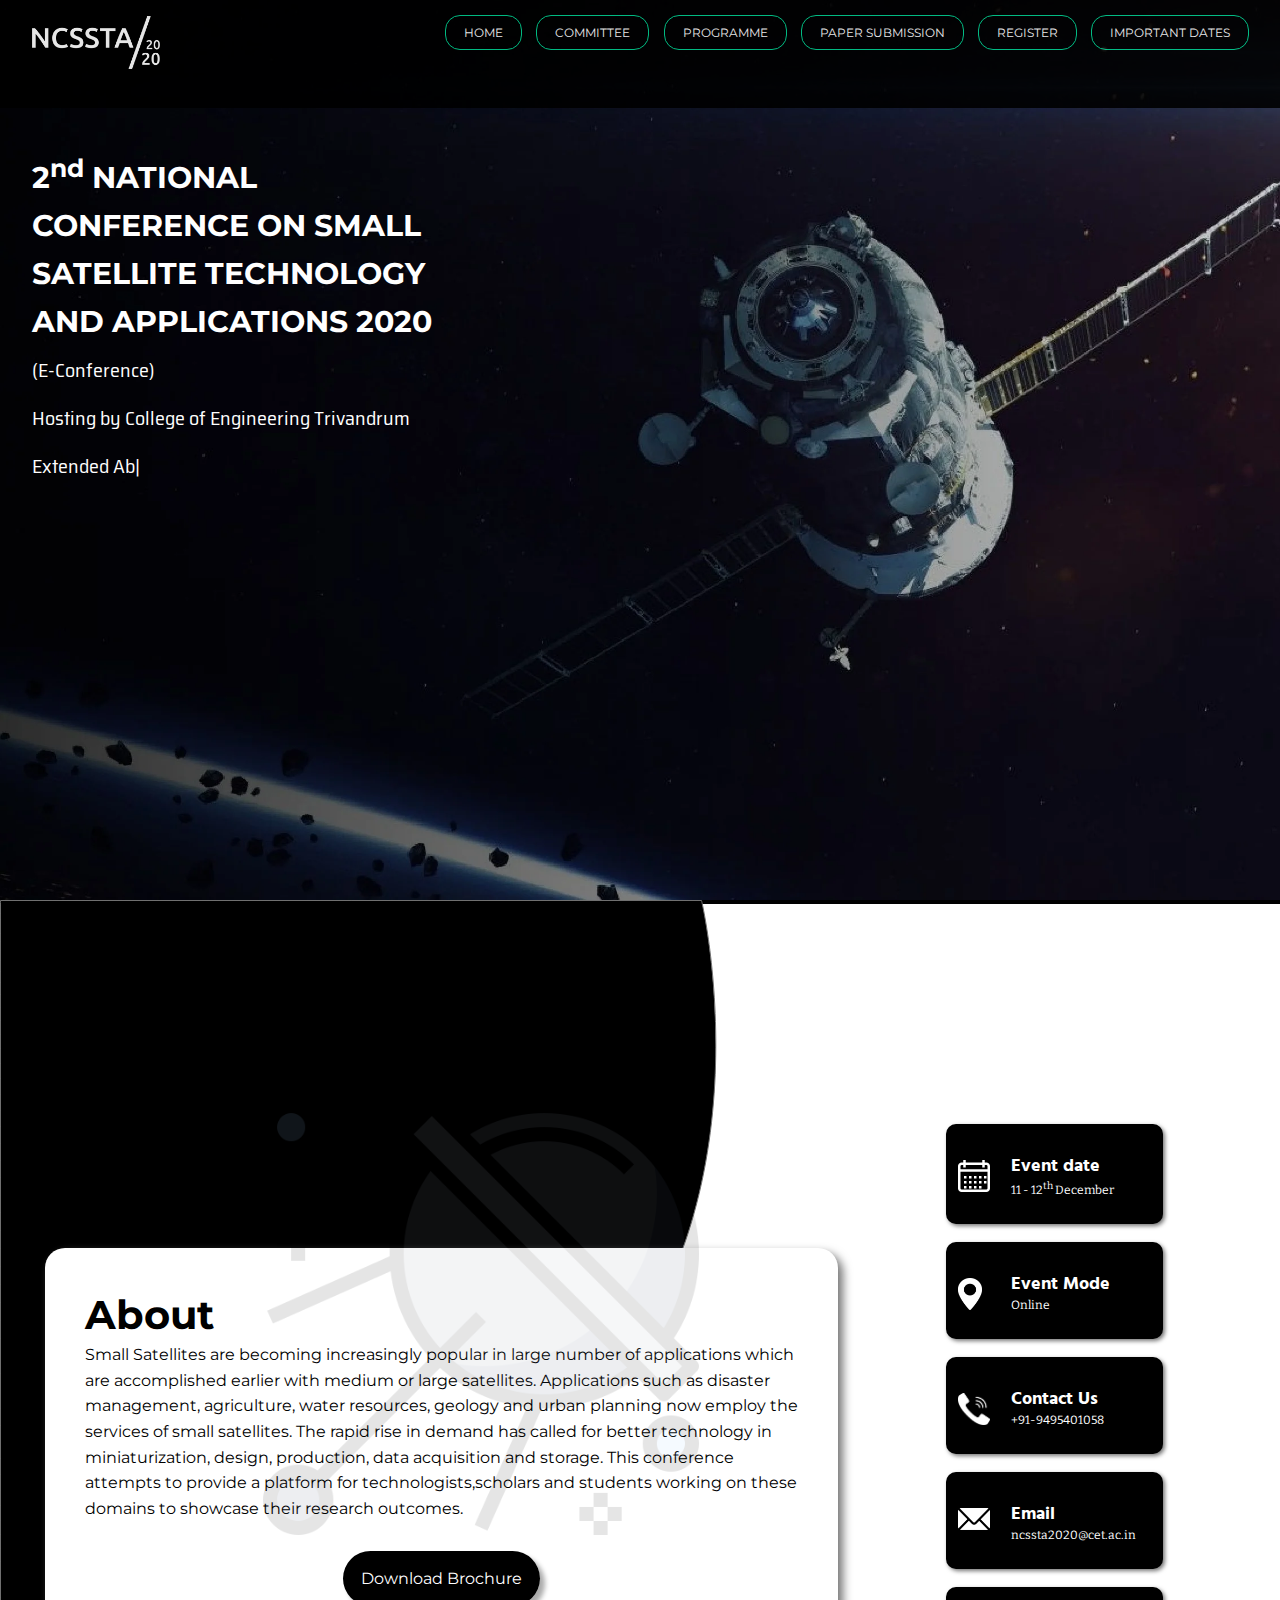
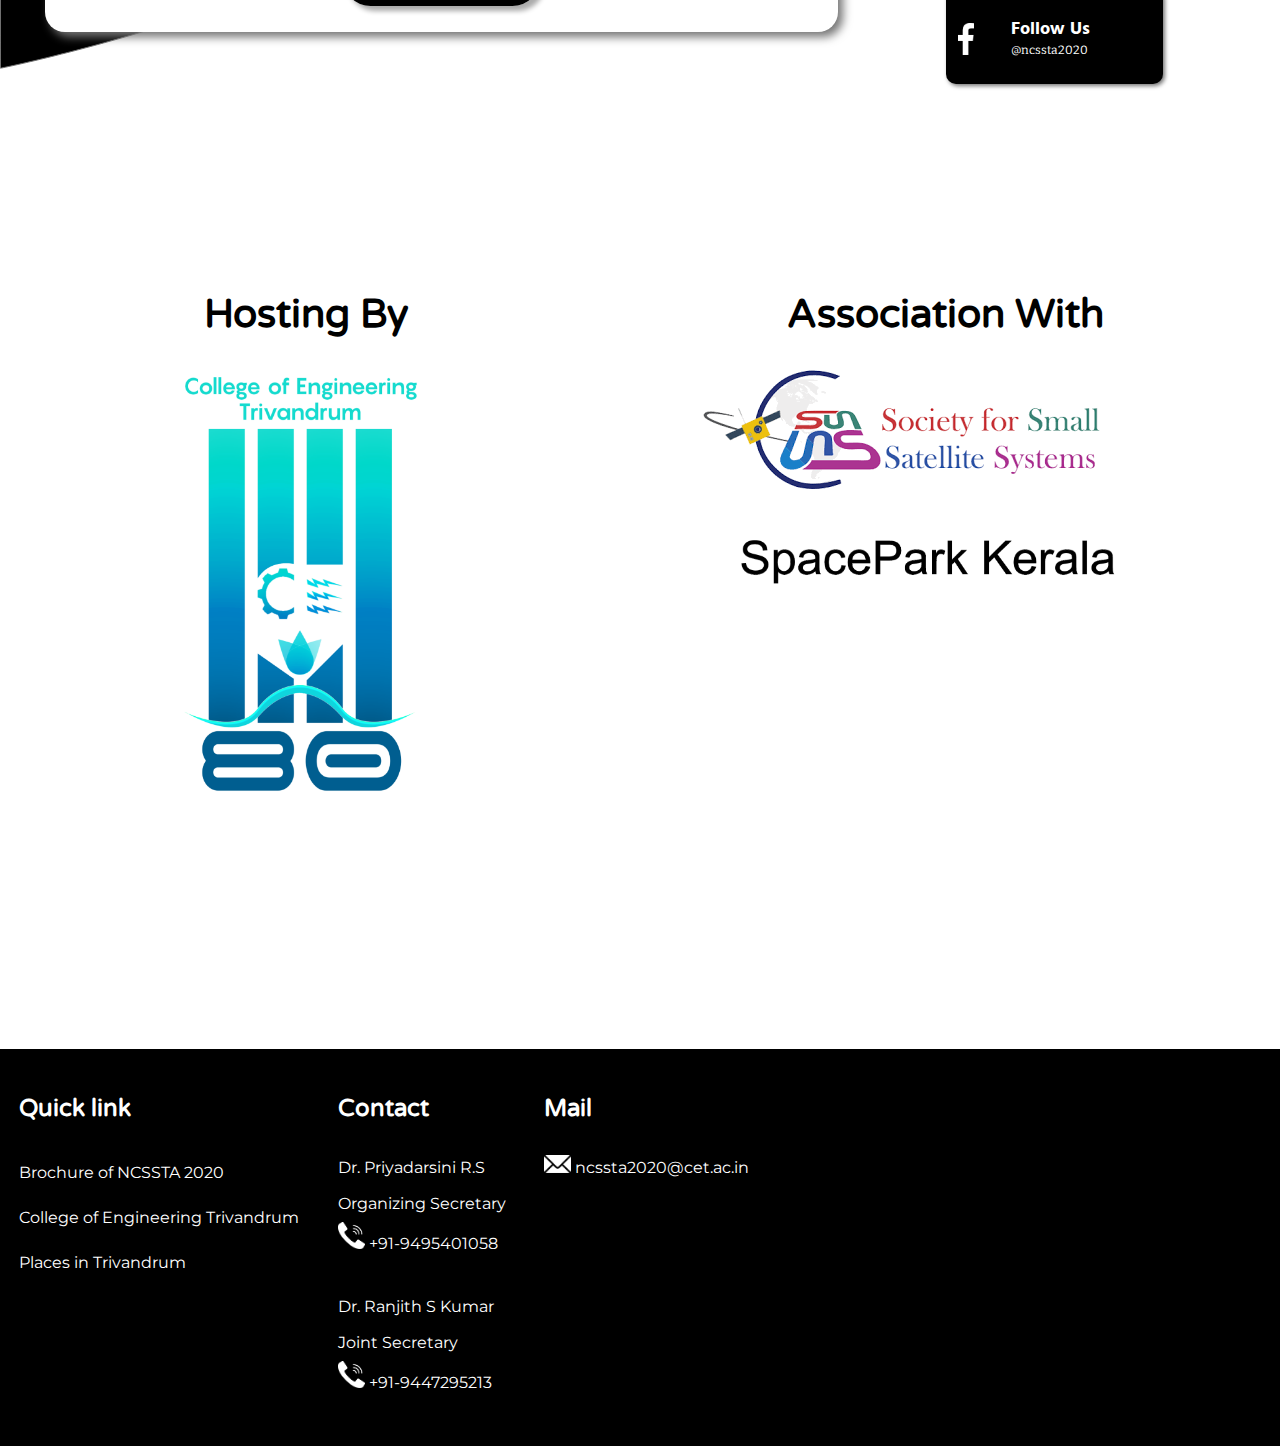
==== index.html @ 9366e1d9 "added cache control" ====
<!DOCTYPE html>
<html lang="en">
  <head>
    <meta charset="UTF-8" />
    <meta http-equiv="Cache-control" content="no-cache"/>
    <meta name="viewport" content="width=device-width, initial-scale=1.0" />
    <link
      href="https://fonts.googleapis.com/css?family=Montserrat|Saira+Semi+Condensed&display=swap"
      rel="stylesheet"
    />
    <title>NCSSTA 2020</title>
    <link rel="stylesheet" href="./css/custom.css" />
    <link rel="stylesheet" href="./css/popup.css" />
    <link rel="icon" href="./Images/title.svg" type="image/icon type">
  </head>
  <body>
    <!-- Navbar -->
    <nav class="navbar">
      <div class="logo">
        <img src="./Images/logo.png" alt="" />
      </div>
      <div class="nav-link" id="nav">
        <ul>
         <li><a href="#sec2">Home</a></li>
          <li><a href="./Pages/committees.html">committee</a></li>
          <li><a href="./Pages/programme.html">programme</a></li>
          <li><a href="./Pages/PaperSubmit.html">Paper Submission</a></li>
          <li><a href="https://bit.ly/2D9TIve">Register</a></li>
          <li><a href="./Pages/date.html">Important Dates</a></li>
        </ul>
      </div>
      <a href="javascript:void(0)"
        ><img src="./Images/menu.png" alt="" class="menu" id="menu"/></a>
    </nav>
    <!-- Navbar -->
    <section class="sec1">
      <header>
       <div class="box">
        <div class="pop-up">
          <img src='./Images/pop-notifi.png' class="notifi-img"></img>
          <div>
            <h2>Update!!</h2>
            <p class="pop-msg">Extended Abstract submission date 
              has been extended to 30-09-2020</p>
          </div>
          <div class="close">&times;</div>
        </div>
       </div>
        <div class="content">
          <h2>
            2<sup>nd</sup> NATIONAL CONFERENCE ON SMALL SATELLITE TECHNOLOGY AND
            APPLICATIONS 2020 </h2> <span>(E-Conference)</span><br/>
          <span>Hosting by College of Engineering Trivandrum</span>
          <br/>
          <span class='notification'></span>
        </div>
        <div class="container" background-color="black">
          <img src="./Images/header.webp" alt="" />
        </div>
        <script src="typed.js"></script>
        <script>
          var text='th'
          var typed = new Typed(".notification", {
            strings: [
              'Extended Abstract submission date has been extended to 30-09-2020',
              'Event date 11-12 December 2020'  
            ],
            typeSpeed: 50,
            backDelay: 3000,
            loop: true,
            fadeOut: true,
            fadeOutClass: 'typed-fade-out',
            fadeOutDelay: 100,
          });
        </script>
      </header>
    </section>
    <section class="sec2" id="sec2">
      <img src="./Images/design.png" alt="" />
      <div id="about" class="card">
        <div class="info">
          <h1>About</h1>
          <img src="./Images/satellite.png" alt="" />
          <p>
            Small Satellites are becoming increasingly popular in large number of applications which are accomplished earlier with medium or large satellites. Applications such as disaster management, agriculture, water resources, geology and urban planning now employ the services of small satellites. The rapid rise in demand has called for better technology in miniaturization, design, production, data acquisition and storage. This conference attempts to provide a platform for technologists,scholars and students working on these domains to showcase their research outcomes.
          </p>
          <span><a href="./brochure/Ncssta20brochure.pdf" download class="downloadButton">Download Brochure</a></span>
        </div>
      </div>
      <div class="quick">
        <div>
          <div class="element">
            <img src="./Images/calendar.png">
            <h3>Event date</h3>
            <p> 11 - 12<sup>th</sup>  December</p>
          </div>  
            <div class="element">
              <img src="./Images/pin.png">
              <h3>Event Mode</h3>
              <p>Online</p>
            </div>
            <div class="element">
              <img src="./Images/phone.png">
              <h3>Contact Us</h3>
              <p>+91-9495401058</p>
            </div>
            <div class="element">
              <img src="./Images/letter.png">
              <h3>Email</h3>
              <p>ncssta2020@cet.ac.in</p>
            </div>
            <div class="element">
              <a href="https://www.facebook.com/ncssta2020" class="social" target="_blank">
              <img src="./Images/facebook.png">
              <h3>Follow Us </h3>
              <p>@ncssta2020</p>
            </a>
            </div>
        </div>
      </div>
    </section>
    <section id="sect3">
     <div class="detail">
          <!-- <img src="galaxy.svg" alt=""> -->
      <div  class="host">
        <h1>Hosting By</h1>
        <img src="./Images/college.png" alt="">
      </div>
      <div class="host">
        <h1 class="associationWith">Association With</h1>
        <div>
          <img class="sss"  src="./Images/sss.png" alt="">
          <img src="Images/spacePark.png"/>
        </div>
         
      </div>
              <!-- <img src="galaxy.svg" alt="" class="decor"> -->
     </div>
    </section>
    <footer id="footer">
        <div class="contact">
          <h2>Quick link</h2>
          <ul>
            <li><a href="./brochure/Ncssta20brochure.pdf" download>Brochure of NCSSTA 2020</a></li>
            <li><a href="https://www.cet.ac.in/ " target="_blank">College of Engineering Trivandrum</a></li>
            <li><a href="https://www.holidify.com/places/trivandrum/sightseeing-and-things-to-do.html" target="_blank">Places in Trivandrum</a></li>
          </ul>
        </div>  
        <div class="contact">
          <h2>Contact </h2>
          <P>
            Dr. Priyadarsini  R.S<br>
            Organizing Secretary<br>
            <img src="./Images/phone.png">
            +91-9495401058<br>
          </P>
          <p>
            Dr. Ranjith S Kumar<br>
            Joint Secretary<br>
            <img src="./Images/phone.png">
            +91-9447295213<br>
          </p>
        </div>
        <div class="contact">
          <h2>Mail</h2>
          <p> <img src="./Images/letter.png"> ncssta2020@cet.ac.in</p>
	  <p></p>
	 </div>

        <div class="contact">
          <div class="desktop">
            <iframe src="https://www.google.com/maps/embed?pb=!1m18!1m12!1m3!1d3945.5203552265284!2d76.90415201387243!3d8.545856598723812!2m3!1f0!2f0!3f0!3m2!1i1024!2i768!4f13.1!3m3!1m2!1s0x3b05bec79541c519%3A0x98324eb5aafb3778!2sCollege%20of%20Engineering%20Trivandrum!5e0!3m2!1sen!2sin!4v1583740920979!5m2!1sen!2sin" width="400" height="200" frameborder="0" style="border:0;" allowfullscreen=""></iframe>
          </div>
        </div>
        <div class="contact">
          <div class="mob">
            <iframe src="https://www.google.com/maps/embed?pb=!1m18!1m12!1m3!1d3945.5203552265284!2d76.90415201387243!3d8.545856598723812!2m3!1f0!2f0!3f0!3m2!1i1024!2i768!4f13.1!3m3!1m2!1s0x3b05bec79541c519%3A0x98324eb5aafb3778!2sCollege%20of%20Engineering%20Trivandrum!5e0!3m2!1sen!2sin!4v1583740920979!5m2!1sen!2sin" width="300" height="200" frameborder="0" style="border:0;" allowfullscreen=""></iframe>
          </div>
        </div>
      </div>
    </footer>
    </section>
    <!-- JavaScript Code -->
    <script src="index.js"></script>
  </body>
</html>
---- css/custom.css ----
@import url("https://fonts.googleapis.com/css?family=Bitter|Comfortaa|Hind+Siliguri&display=swap");
@import url("https://fonts.googleapis.com/css?family=Fjalla+One|Varela+Round&display=swap");

* {
  padding: 0;
  margin: 0;
  box-sizing: border-box;
}

html {
  scroll-behavior: smooth;
}

body {
  margin: 0;
  padding: 0;
  overflow-x: hidden;
}

/* NAVBAR */
nav {
  background-color: black;
  height: 12vh;
  width: 100%;
  position: fixed;
  z-index: 4;
  opacity: 90%;
}

nav ul {
  float: right;
  margin-right: 2vw;
}

nav ul li {
  display: inline-block;
  line-height: 4;
  padding: 0vw 0.4vw;
}

nav ul li a {
  color: white;
  font-size: 12px;
  text-decoration: none;
  text-transform: uppercase;
  border-color: white;
  font-family: "Montserrat", sans-serif;
  padding: 1vh 2vh;
  border-radius: 15px;
  border: solid 1px #00ce8e;
  /* border: solid 1px white; */
}

nav ul li a:hover {
  /* border: solid 1px #00ce8e; */
  border: solid 1px white;
}

.menu {
  position: absolute;
  top: 26px;
  right: 0;
  width: 30px;
  height: 20px;
  float: right;
  margin-right: 2.2rem;
  display: none;
}

nav ul li a:active {
  border-color: black;
}

/* END NAVBAR */

/* HEADER SECTION START */
header {
  overflow: hidden;
  margin: 0;
  padding: 0;
  background-color: black;
}

.container img {
  height: 100vh;
  width: 100vw;
  object-fit: cover;
}

.logo {
  position: absolute;
  padding: 1rem 2rem;
}

.logo img {
  max-width: 10vw;
  max-height: 10vh;
}

.content {
  font-size: 20px;
  font-family: "Montserrat", sans-serif;
  display: block;
  position: absolute;
  color: white;
  max-width: 40vw;
  margin-top: 10vw;
  padding: 1rem 2rem;
  line-height: 3rem;
}

.content span {
  font-size: 20px;
  font-family: "Saira Semi Condensed", sans-serif;
}

/*HEADER SECTION ENDS*/

/*ABOUT SECTION*/
.sec1 {
  background-color: black;
  max-height: 100vh;
  max-width: 100;
}

.sec2 {
  position: relative;
  align-items: center;
  justify-content: center;
  height: 100vh;
  max-width: 100%;
  display: flex;
}

.card {
  display: flex;
  flex: 5;
  background-color: white;
  margin-left: 5vh;
  margin-right: 10vh;
  /* width: 50%; */
  max-height: 100vh;
  border-radius: 20px;
  box-shadow: 5px 5px 10px#757575;
  z-index: 1;
  margin-top: 20vh;
}

.card .info {
  padding: 5%;
  display: flex;
  flex-direction: column;
  font-family: "Montserrat", sans-serif;
  line-height: 2vw;
}
.card .info p {
  margin-bottom: 5vh;
}

.card h1 {
  padding: 2% 0%;
  font-size: 40px;
}

.info img {
  position: absolute;
  max-width: 50vh;
  max-height: 50vh;
  margin-top: 15%;
  margin-left: 20%;
  opacity: 10%;
  object-fit: cover;
}

.sec2 img {
  position: absolute;
  left: 0;
  top: 0;
  max-height: 100vh;
}

.quick {
  flex: 1;
  display: flex;
  flex-direction: column;
  margin-right: 13vh;
  margin-top: 10vh;
}

.quick .element {
  display: flex;
  color: white;
  position: relative;
  background-color: black;
  margin-top: 2vh;
  border-radius: 10px;
  padding: 3vh;
  margin-left: 2vh;
  flex-direction: column;
  box-shadow: 2px 2px 4px #757575;
}
.element a{
  text-decoration:none;
  color: white;
}


.quick .element img {
  max-width: 2rem;
  max-height: 2rem;
  margin-left: 1vw;
  margin-top: 4vh;
}

.quick .element h3 {
  font-family: "Hind Siliguri", sans-serif;
  font-size: 18px;
  margin-left: 3vw;
}

.quick .element p {
  font-family: "Bitter", serif;
  font-size: 12px;
  margin-left: 3vw;
}
.card span {
  align-self: center;
}
.downloadButton {
  text-decoration: none;
  margin-top: 10vh;
  padding: 2vh;
  background-color: black;
  color: white;
  font-family: "Montserrat", sans-serif;
  border-radius: 50px;
  box-shadow: 5px 5px 5px #ababab;
}

/* END ABOUT */

/* secrtion 3 */
.sec3 {
  padding: 10vh;
}

.detail {
  position: relative;
  display: flex;
}

.decor {
  position: absolute;
  max-width: 20vh;
  max-height: 20vh;
  margin-top: 5vw;
}

.host {
  position: relative;
  display: flex;
  margin: 10vh;
  flex-direction: column;
  align-items: center;
  font-family: "Varela Round", sans-serif;
  font-size: 20px;
}

.host img {
  max-width: 50vh;
  max-height: 50vh;
  margin-top: 3vh;
  margin-right: 3vw;
}

/* footer starts */
footer {
  bottom: 0px;
  color: white;
  margin-top: 9rem;
  display: flex;
  flex-direction: row;
  background-color: black;

  /* padding: 4vh; */
}

.contact {
  margin: 5vh 1.5vw;
}

.contact h2 {
  font-family: "Varela Round", sans-serif;
}

.contact p {
  margin-top: 3vh;
  line-height: 4vh;
  font-family: "Montserrat", sans-serif;
}

.contact p img {
  max-width: 3vh;
  max-height: 3vh;
}

.contact ul {
  list-style: none;
  margin-top: 3vh;
}

.contact ul li a {
  line-height: 5vh;
  color: white;
  text-decoration: none;
  font-family: "Montserrat", sans-serif;
}

.contact ul li a:hover {
  color: #00ce8e;
}

.contact .mob {
  display: none;
}

/* footer ends */

/* committee page */

.comhead {
  height: 80vh;
  width: 100vw;
  object-fit: cover;
}
.committie {
  position: absolute;
}
.committiee .content {
  font-family: "Saira Semi Condensed", sans-serif;
  font-size: 40px;
  margin-top: 60vh;
  margin-left: 10vw;
}
.section1 {
  position: relative;
  margin-left: 5vh;
}
.heading {
  margin-top: 5vh;
}
.heading div h1 {
  margin-bottom: 2vh;
  font-family: "Saira Semi Condensed", sans-serif;
  font-size: 30px;
}
.ComEle {
  display: grid;
  grid-template-columns: 40% 40%;
}
.group {
  display: flex;
  flex-direction: column;
  margin-top: 2vh;
  margin-left: 5vh;
  font-family: "Montserrat", sans-serif;
  line-height: 4vh;
}
.individual {
  margin: 1vh;
}
.first {
  margin-left: 5vh;
  font-family: "Saira Semi Condensed", sans-serif;
  font-size: 30px;
}
.organize {
  display: grid;
  grid-template-columns: 30% 30% 30%;
  font-family: "Montserrat", sans-serif;
  line-height: 5vh;
  margin-top: 5vh;
  text-align: start;
}
.organizeHead {
  text-align: start;
  font-family: "Saira Semi Condensed", sans-serif;
  font-size: 30px;
  margin-top: 3vh;
}
.patron {
  text-align: center;
  font-family: "Saira Semi Condensed", sans-serif;
  font-size: 40px;
  margin-top: 5vh;
}
.vip {
  text-align: center;
  font-family: "Montserrat", sans-serif;
  font-size: 20px;
}
.vip p {
  font-size: 15px;
}
.subhead {
  font-family: "Saira Semi Condensed", sans-serif;
  text-align: start;
  font-size: 27px;
  margin-bottom: 2vh;
}

/* MOBILE VIEW */
@media screen and (max-width: 768px) {
  body {
    overflow-x: hidden;
  }

  .logo {
    position: absolute;
    padding: 1rem 2rem;
  }

  .logo img {
    max-width: 15vh;
    max-height: 10vh;
  }

  nav {
    height: 10vh;
    position: fixed;
  }

  nav ul {
    float: right;
    margin-right: 2vw;
    margin-top: 2vh;
    /* margin-right: .5rem; */
  }

  nav ul li {
    display: block;
  }

  nav ul li a {
    font-size: 11px;
  }

  .nav-link {
    position: absolute;
    top: 10vh;
    background-color: black;
    width: 14rem;
    height: 100vh;
    display: block;
    right: 0;
    transform: translateX(100%);
    transition: transform 0.5s ease-in;
  }

  .nav-active {
    transform: translateX(0%);
  }

  .menu {
    display: block;
    margin-right: 2.5rem;
  }

  .content {
    padding-top: 15vh;
  }

  .content {
    padding-left: 7vh;
    max-height: 100vh;
    max-width: 100%;
    font-size: 25px;
  }

  .content h2 {
    line-height: 6vh;
  }

  .content span {
    line-height: 3vh;
  }

  /* end of first page */

  /* start of about section */
  .sec2 img {
    position: absolute;
    width: 35vh;
    height: 100vh;
    left: 0;
    top: 0;
  }

  .card {
    /* height: 70vh; */
    margin: 3vh;
    display: flex;
    flex: 1;
  }
  .card .info {
    line-height: 3.5vh;
    font-size: 18px;
  }
  .card .info h1 {
    padding-bottom: 1.5vh;
    font-size: 35px;
  }
  .info img {
    height: 30vh;
    width: 30vh;
    margin-top: 20vh;
    margin-left: 10vh;
  }
  .quick {
    display: none;
  }
  .card span {
    margin-bottom: 2vh;
  }
  .downloadButton {
    margin-top: 2vh;
    display: flex;
    flex-direction: column;
    background-color: black;
    color: white;
    font-family: "Montserrat", sans-serif;
    border-radius: 50px;
    box-shadow: 5px 5px 4px #ababab;
  }
 
  /* end of about section */
  footer {
    flex-direction: column;
    margin-top: 0vh;
  }

  .contact p img {
    max-width: 2vh;
    max-height: 2vh;
  }

  .contact {
    margin: 4vw 4vh;
  }

  .contact .desktop {
    display: none;
  }

  .contact .mob {
    display: block;
  }

  .contact p {
    margin-top: 1vh;
  }

  .container ul {
    margin-top: 1vh;
  }

  .detail {
    position: relative;
    display: flex;
    flex-direction: column;
  }
  .host img {
    margin-top: 5vh;
  }
  .host {
    margin-top: 0vh;
  }
  /* committiees */
  .section1 {
    margin-top: 0vh;
    margin-left: 0;
  }
  .comhead {
    height: 50vh;
    width: 100vw;
    object-fit: cover;
  }
  .committie {
    align-items: center;
  }
  .committiee .content {
    font-family: "Saira Semi Condensed", sans-serif;
    font-size: 25px;
    margin-top: 25vh;
    margin-left: 0vh;
  }
  .organizeHead {
    margin-left: 0vh;
  }
  .ComEle {
    display: grid;
    grid-template-columns: 50% 50%;
    margin-left: 0;
  }
  .group {
    margin-left: 2vh;
    font-size: 15px;
    line-height: 3vh;
  }
  .group h1 {
    line-height: 6vh;
  }
  .first {
    line-height: 6vh;
    margin-left: 2vh;
  }
  .organize {
    display: flex;
    flex-direction: column;
    margin-top: 2vh;
    line-height: 4vh;
    margin-bottom: 5vh;
  }
}

/* END MOBILE VIEW */
---- css/popup.css ----
@import url("https://fonts.googleapis.com/css?family=Bitter|Comfortaa|Hind+Siliguri&display=swap");
@import url("https://fonts.googleapis.com/css?family=Fjalla+One|Varela+Round&display=swap");

.box{
    visibility: hidden;
    opacity: 0;
    transition: all 0.7 ease-in-out;

}
.pop-up{
    z-index: 5000;
    position:fixed;
    background-color:#E4E4E4;
    width:35%;
    height: 17%;
    right: 5vh;
    bottom:10vh;
    text-align: left;
    display: grid;
    grid-template-columns: 15% 80% 5%;
    font-family: "Montserrat", sans-serif;
    border-radius: 1vh;
    border-left: 5px solid  #FF0008;
    padding: 2vh;
    opacity: 0;
    margin-right: 100px;
    transition: all 1s ease;
}
.box.show{
    visibility:visible;
    opacity: 1;

}
.pop-up h2{
    color: red;
}
.box.show .pop-up{
    opacity: 1;
    margin-right: 0;

}
.notifi-img{
    margin-top: 2vh;
    max-width: 2.5rem;
    max-height: 2.5rem;
    margin-left: 1vh;
}
.pop-msg{
    margin-top: 1vh;
    font-size: 17px;
    margin-bottom: 2vh;
}
.pop-close-img{
    max-width: 0.7rem;
    max-height: 0.7rem;
    margin-left: 1vh;
    cursor: pointer;
}
.close{
    font-size: 30px;
    top:0;
    right:2vh;
    position: absolute;
    cursor: pointer;
}
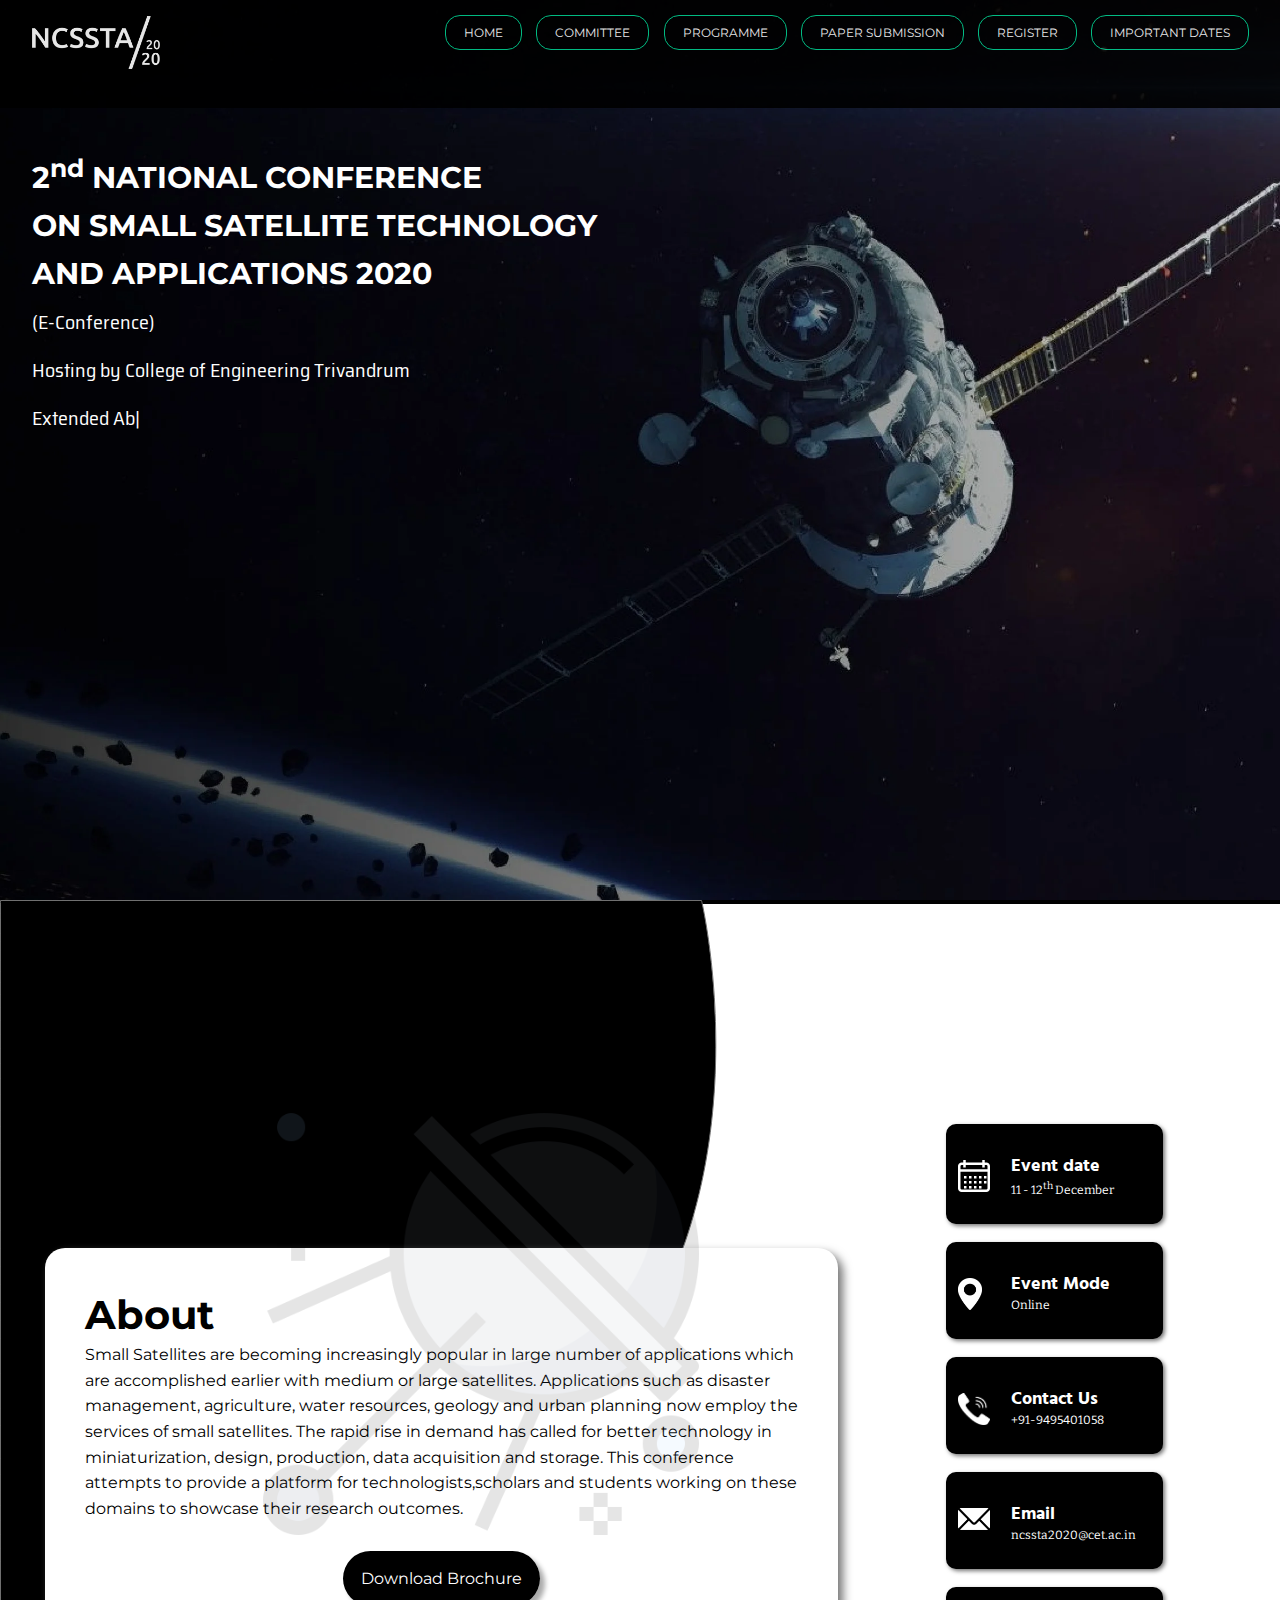
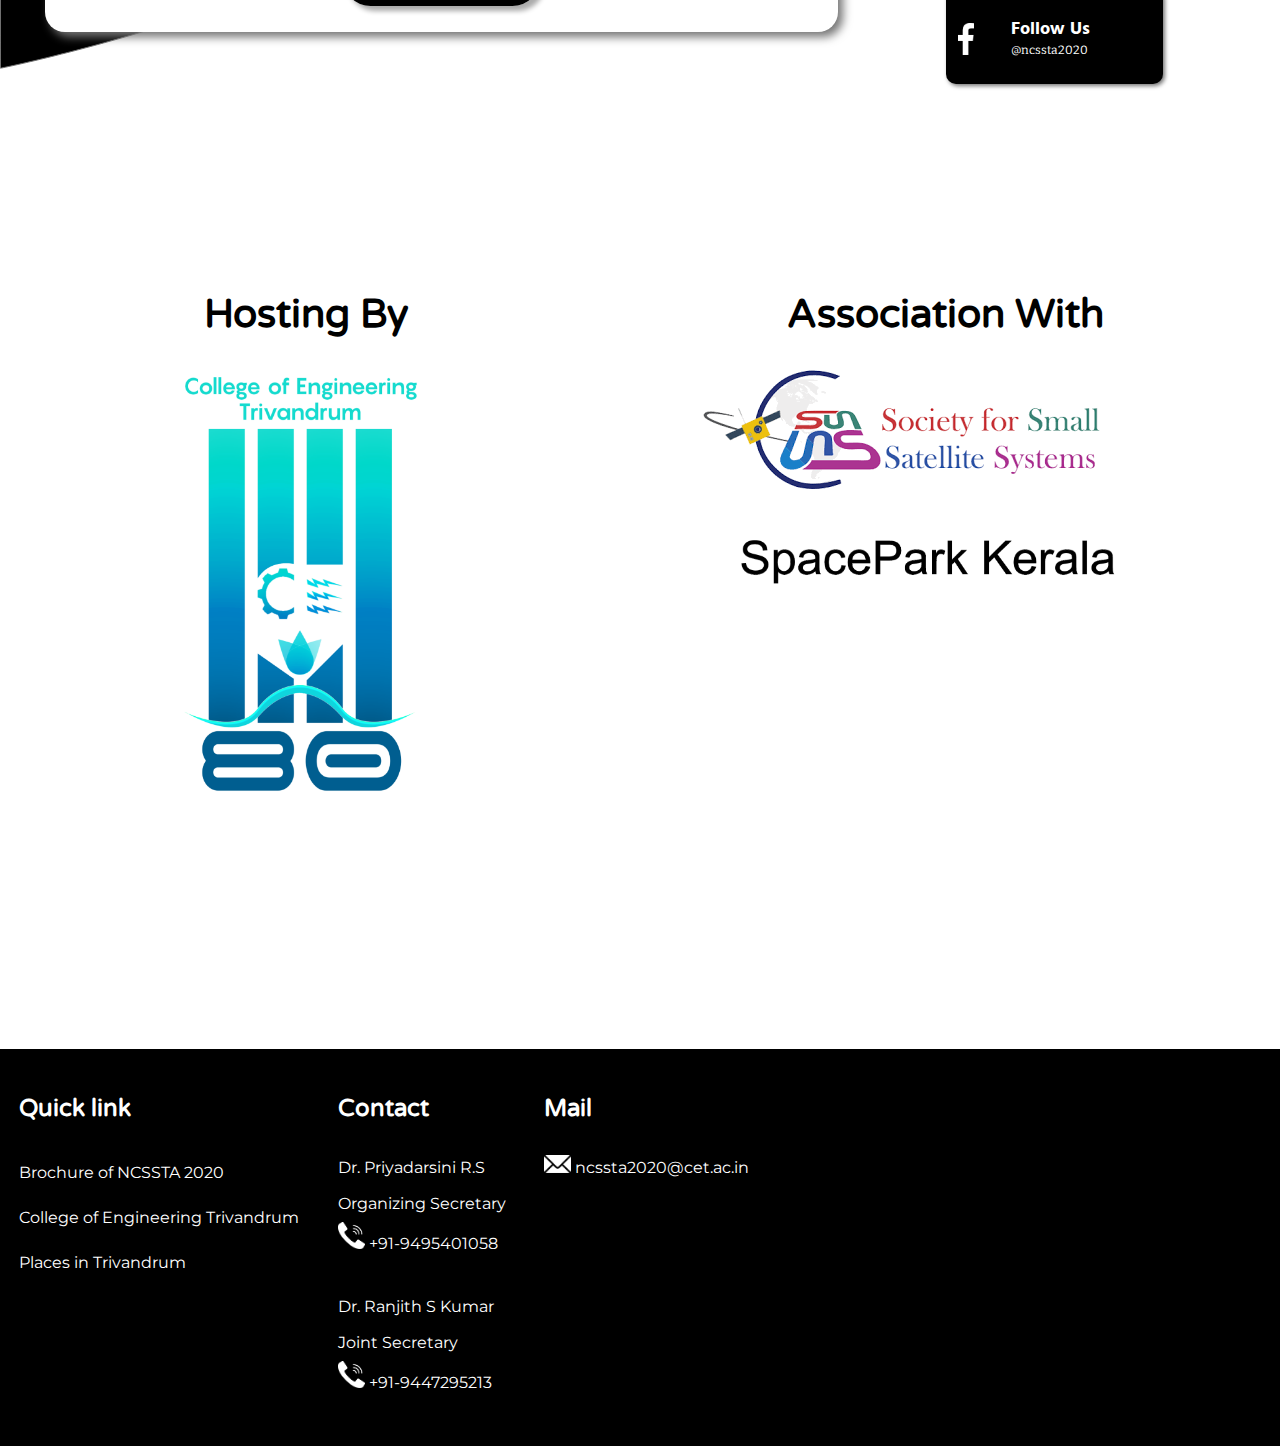
==== commit b0f41248: "added new speaker" ====
--- a/index.html
+++ b/index.html
@@ -2,16 +2,17 @@
 <html lang="en">
   <head>
     <meta charset="UTF-8" />
-    <meta http-equiv="Cache-control" content="no-cache"/>
+    <meta https-equiv="Cache-control" content="no-cache"/>
     <meta name="viewport" content="width=device-width, initial-scale=1.0" />
     <link
       href="https://fonts.googleapis.com/css?family=Montserrat|Saira+Semi+Condensed&display=swap"
       rel="stylesheet"
     />
     <title>NCSSTA 2020</title>
-    <link rel="stylesheet" href="./css/custom.css" />
-    <link rel="stylesheet" href="./css/popup.css" />
+    <link rel="stylesheet" href="./css/custom.css?ver=1.0" />
+    <link rel="stylesheet" href="./css/popup.css?ver=1.0" />
     <link rel="icon" href="./Images/title.svg" type="image/icon type">
+
   </head>
   <body>
     <!-- Navbar -->
@@ -48,10 +49,10 @@
        </div>
         <div class="content">
           <h2>
-            2<sup>nd</sup> NATIONAL CONFERENCE ON SMALL SATELLITE TECHNOLOGY AND
+            2<sup>nd</sup> NATIONAL CONFERENCE<br/> ON SMALL SATELLITE TECHNOLOGY<br/> AND
             APPLICATIONS 2020 </h2> <span>(E-Conference)</span><br/>
           <span>Hosting by College of Engineering Trivandrum</span>
-          <br/>
+          <br>
           <span class='notification'></span>
         </div>
         <div class="container" background-color="black">
@@ -62,7 +63,7 @@
           var text='th'
           var typed = new Typed(".notification", {
             strings: [
-              'Extended Abstract submission date has been extended to 30-09-2020',
+              "Extended Abstract submission date has been extended to 30-09-2020",
               'Event date 11-12 December 2020'  
             ],
             typeSpeed: 50,
@@ -181,6 +182,6 @@
     </footer>
     </section>
     <!-- JavaScript Code -->
-    <script src="index.js"></script>
+    <script src="index.js?ver=1.0"></script>
   </body>
 </html>
--- a/css/custom.css
+++ b/css/custom.css
@@ -103,7 +103,7 @@
   display: block;
   position: absolute;
   color: white;
-  max-width: 40vw;
+  max-width: 70vw;
   margin-top: 10vw;
   padding: 1rem 2rem;
   line-height: 3rem;
@@ -111,7 +111,7 @@
 
 .content span {
   font-size: 20px;
-  font-family: "Saira Semi Condensed", sans-serif;
+  font-family: "Saira Semi Condensed", sans-serif;  
 }
 
 /*HEADER SECTION ENDS*/
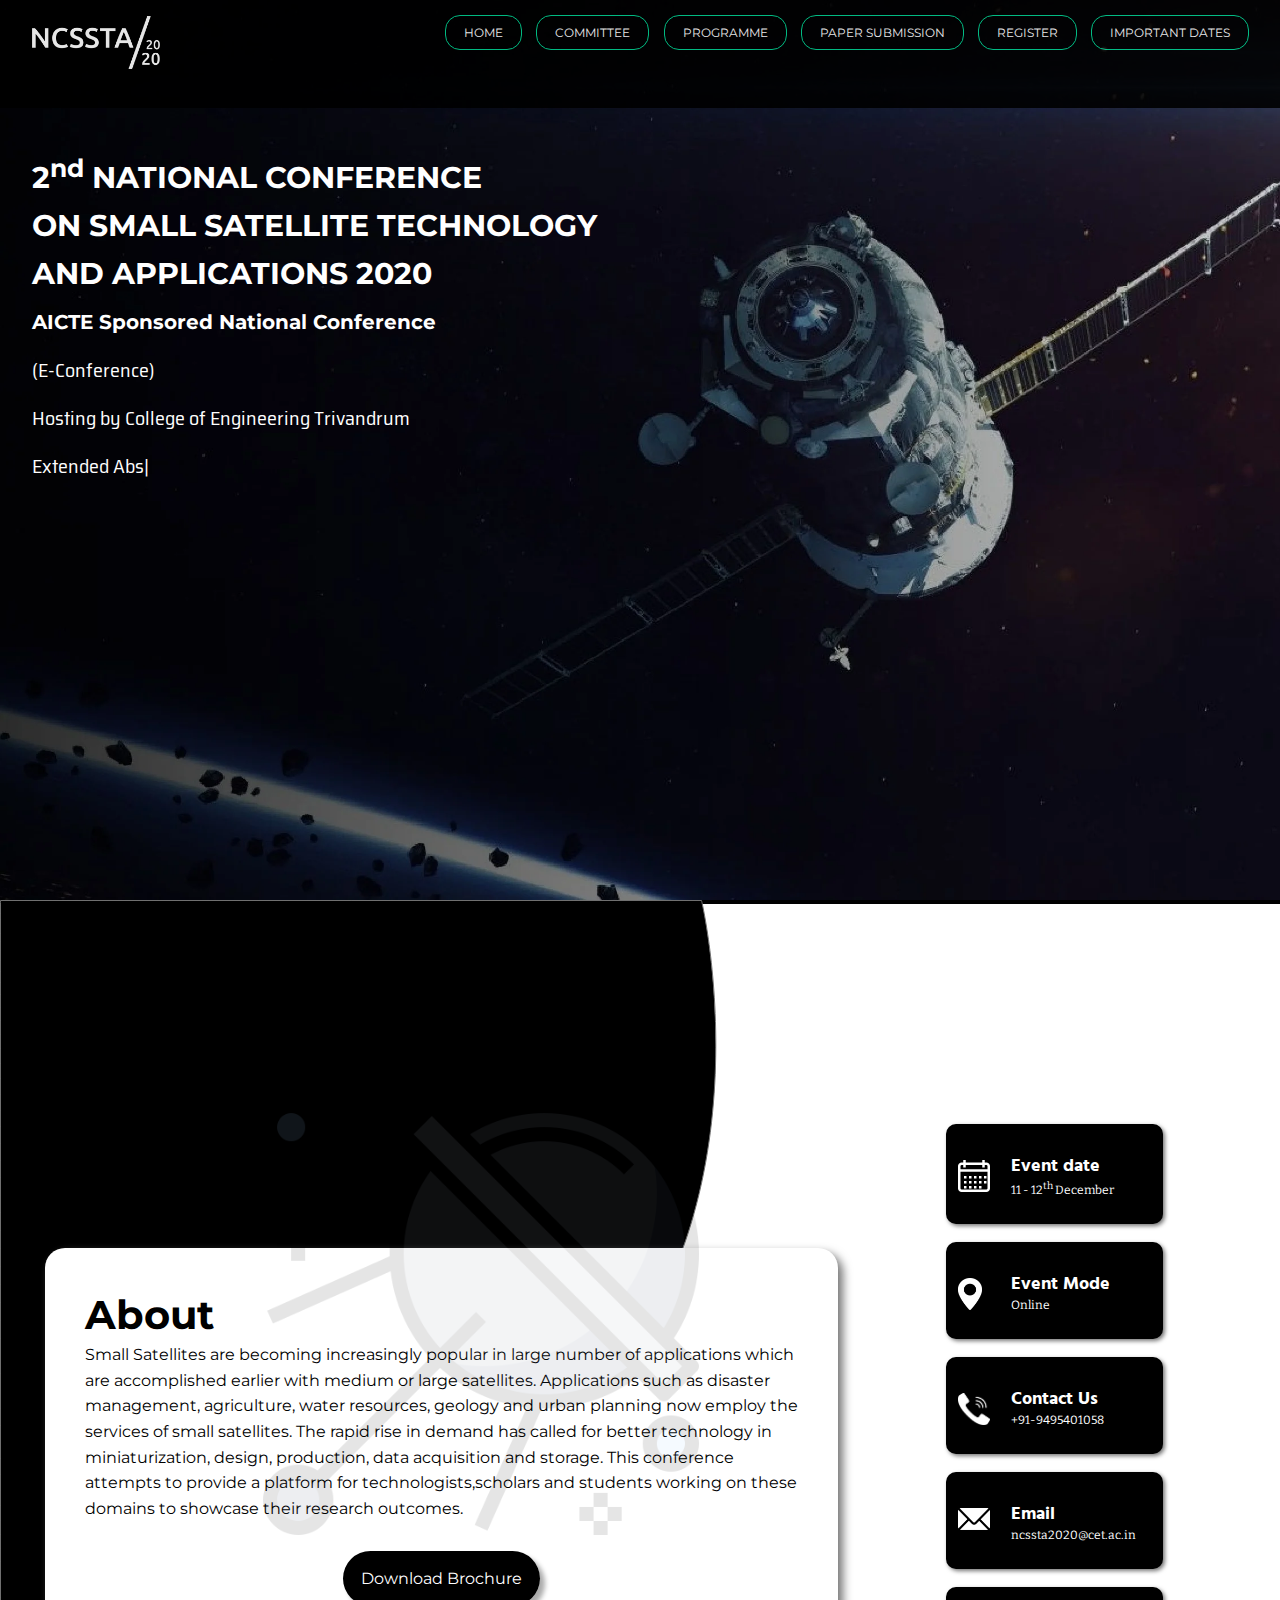
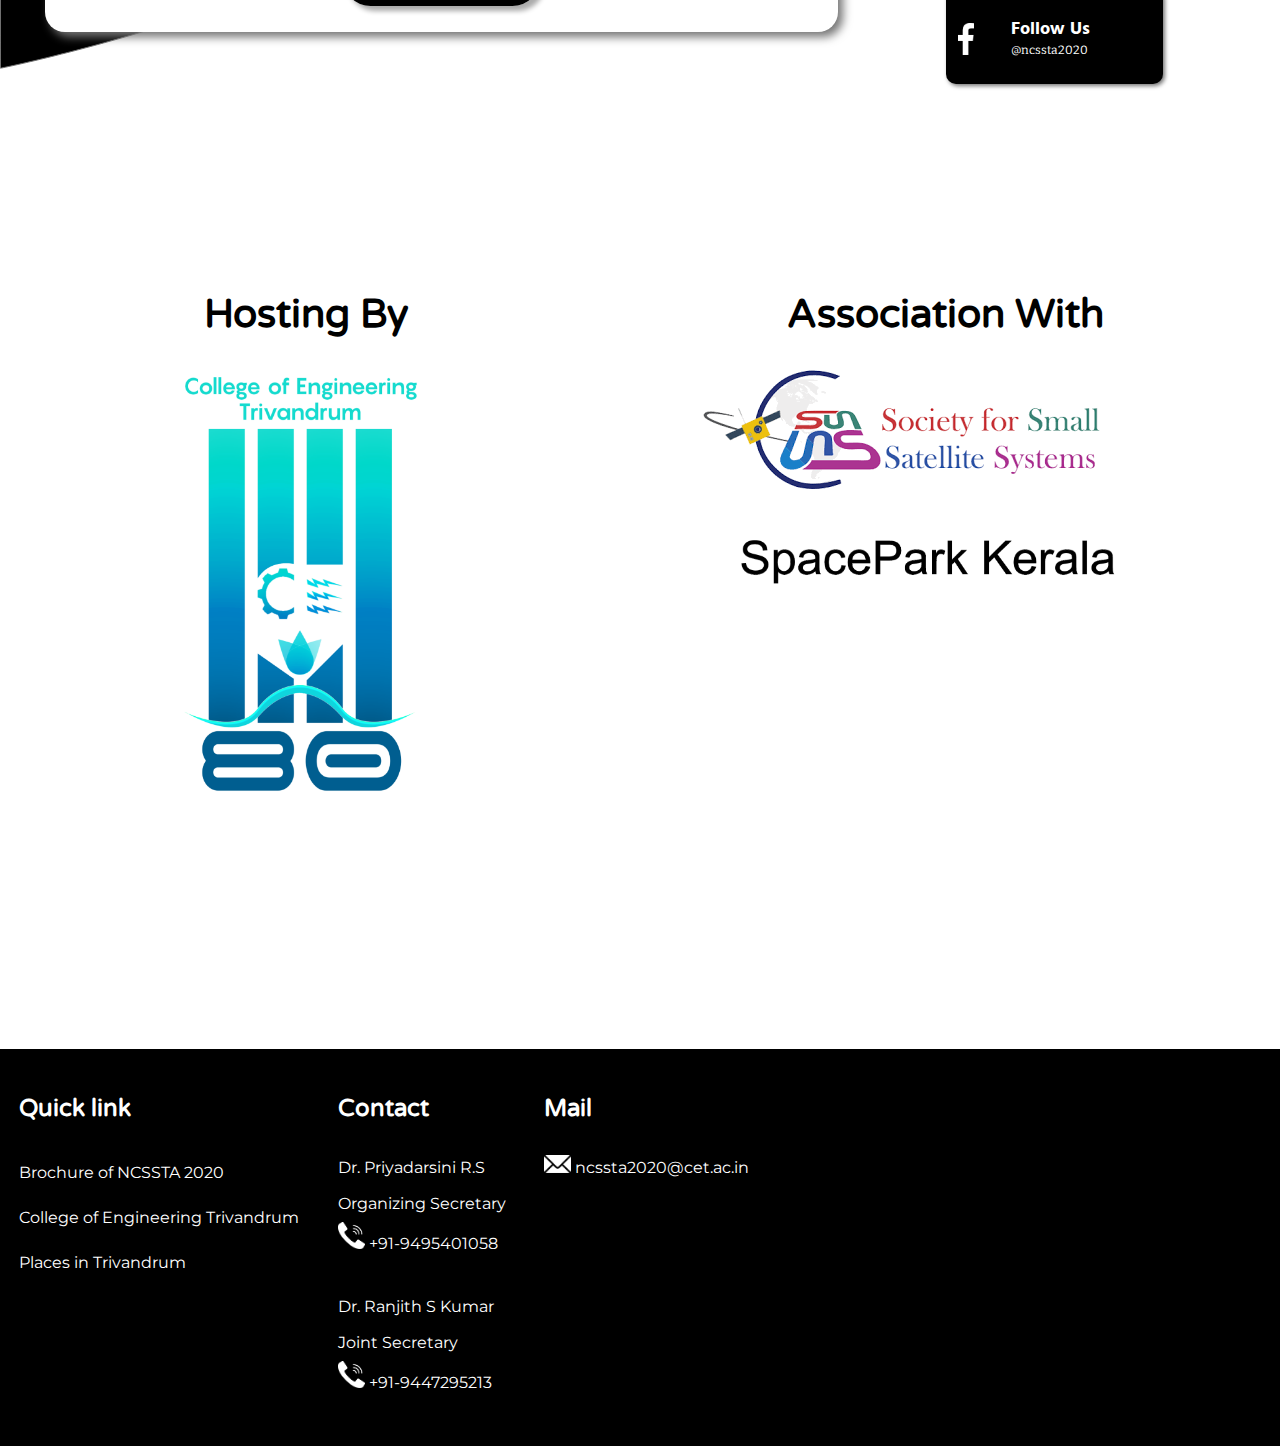
==== commit dd1b7788: "addeded AICTE" ====
--- a/index.html
+++ b/index.html
@@ -50,7 +50,9 @@
         <div class="content">
           <h2>
             2<sup>nd</sup> NATIONAL CONFERENCE<br/> ON SMALL SATELLITE TECHNOLOGY<br/> AND
-            APPLICATIONS 2020 </h2> <span>(E-Conference)</span><br/>
+            APPLICATIONS 2020 </h2>
+            <h4>AICTE Sponsored National Conference </h4>
+            <span>(E-Conference)</span><br/>
           <span>Hosting by College of Engineering Trivandrum</span>
           <br>
           <span class='notification'></span>
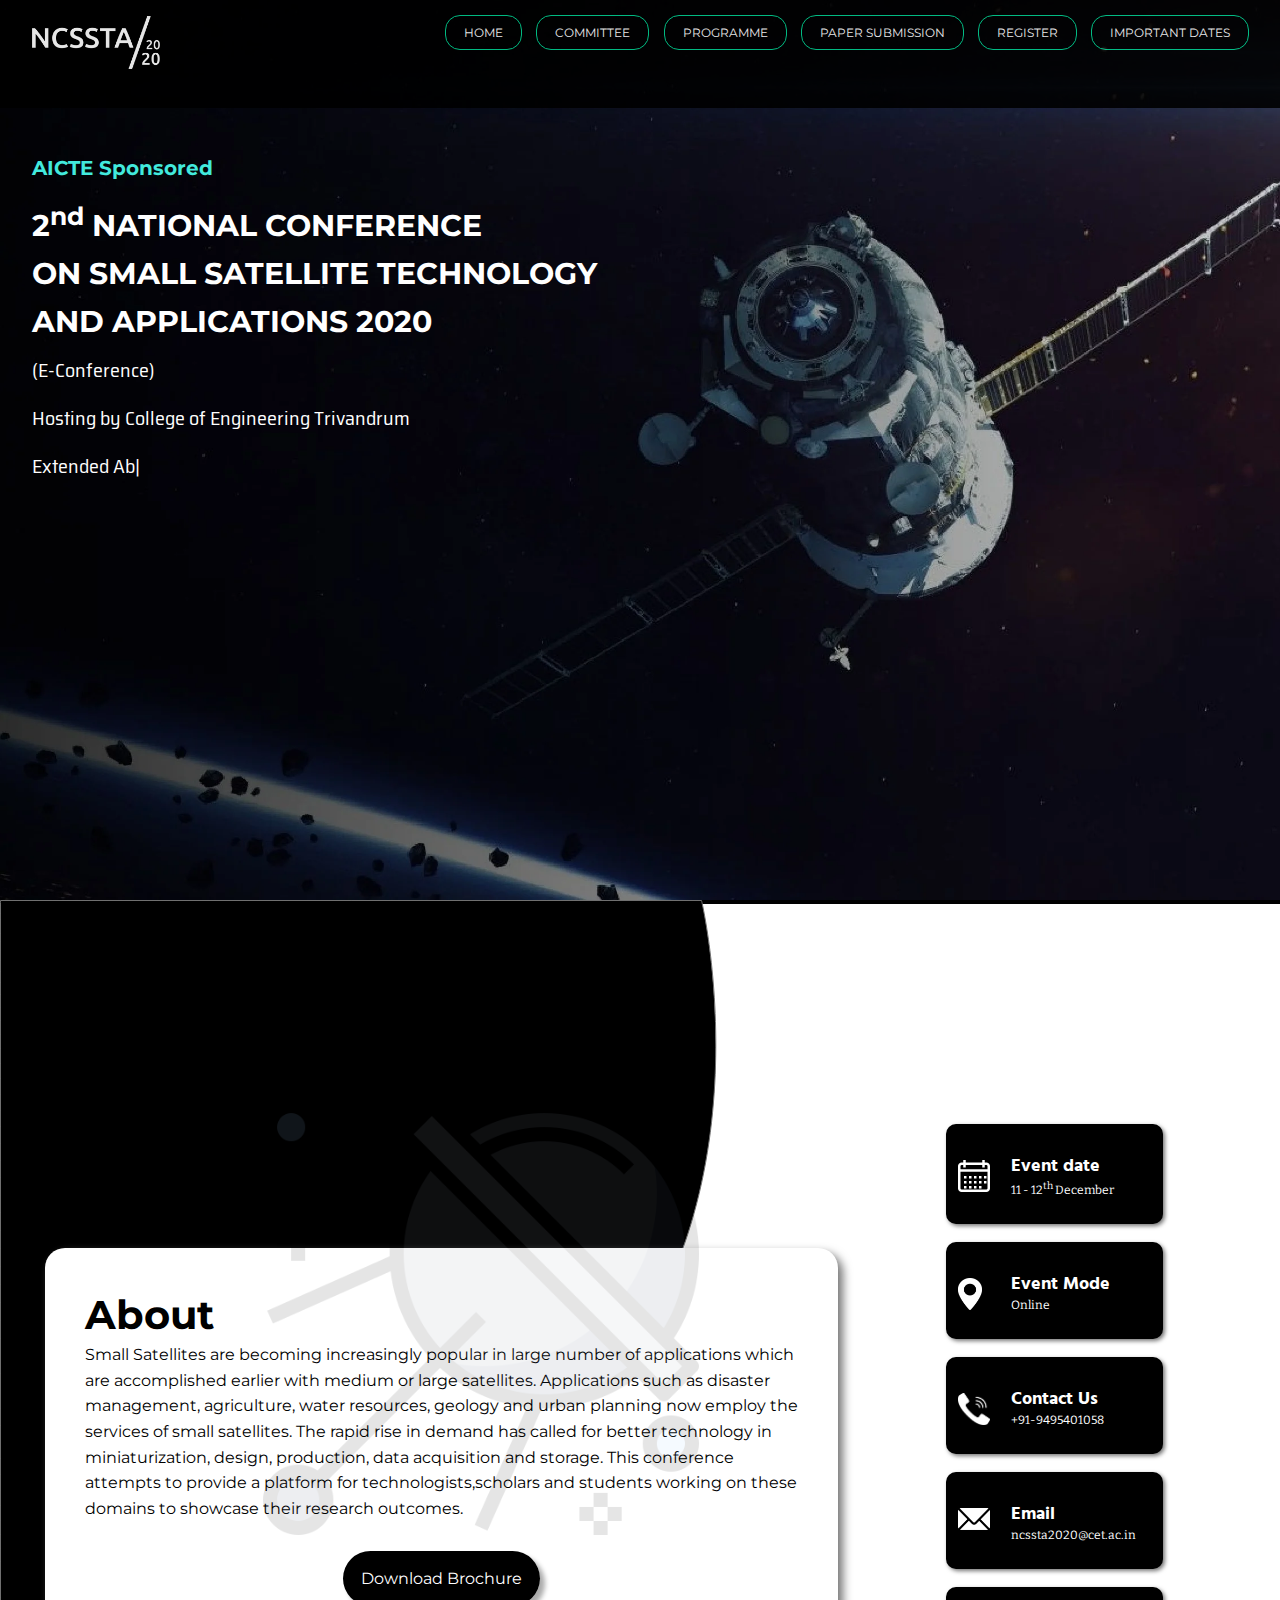
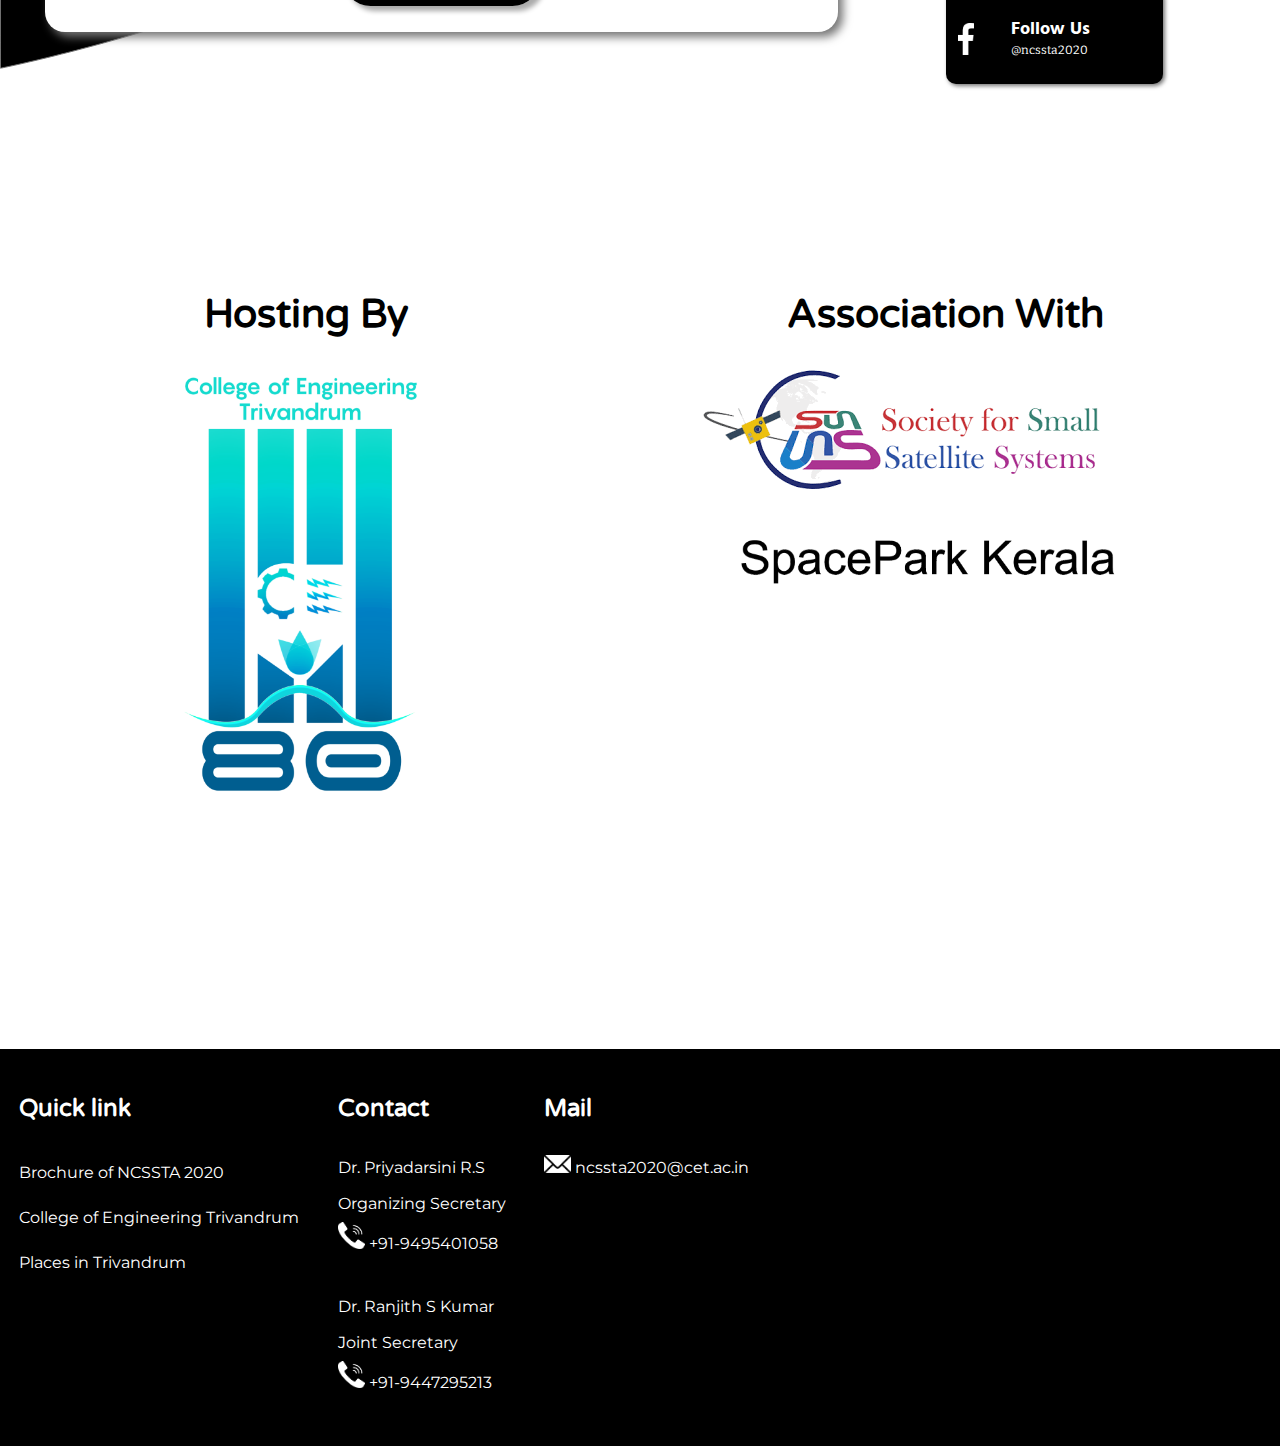
==== commit ac919d5a: "color changed" ====
--- a/index.html
+++ b/index.html
@@ -9,7 +9,7 @@
       rel="stylesheet"
     />
     <title>NCSSTA 2020</title>
-    <link rel="stylesheet" href="./css/custom.css?ver=1.0" />
+    <link rel="stylesheet" href="./css/custom.css?ver=2.0" />
     <link rel="stylesheet" href="./css/popup.css?ver=1.0" />
     <link rel="icon" href="./Images/title.svg" type="image/icon type">
 
@@ -42,16 +42,16 @@
           <div>
             <h2>Update!!</h2>
             <p class="pop-msg">Extended Abstract submission date 
-              has been extended to 30-09-2020</p>
+              has been extended to 15-10-2020</p>
           </div>
           <div class="close">&times;</div>
         </div>
        </div>
         <div class="content">
+          <h4 class="sponsor">AICTE Sponsored</h4>
           <h2>
             2<sup>nd</sup> NATIONAL CONFERENCE<br/> ON SMALL SATELLITE TECHNOLOGY<br/> AND
             APPLICATIONS 2020 </h2>
-            <h4>AICTE Sponsored National Conference </h4>
             <span>(E-Conference)</span><br/>
           <span>Hosting by College of Engineering Trivandrum</span>
           <br>
--- a/css/custom.css
+++ b/css/custom.css
@@ -54,6 +54,10 @@
 nav ul li a:hover {
   /* border: solid 1px #00ce8e; */
   border: solid 1px white;
+}
+
+.sponsor{
+  color:#42EADDFF
 }
 
 .menu {
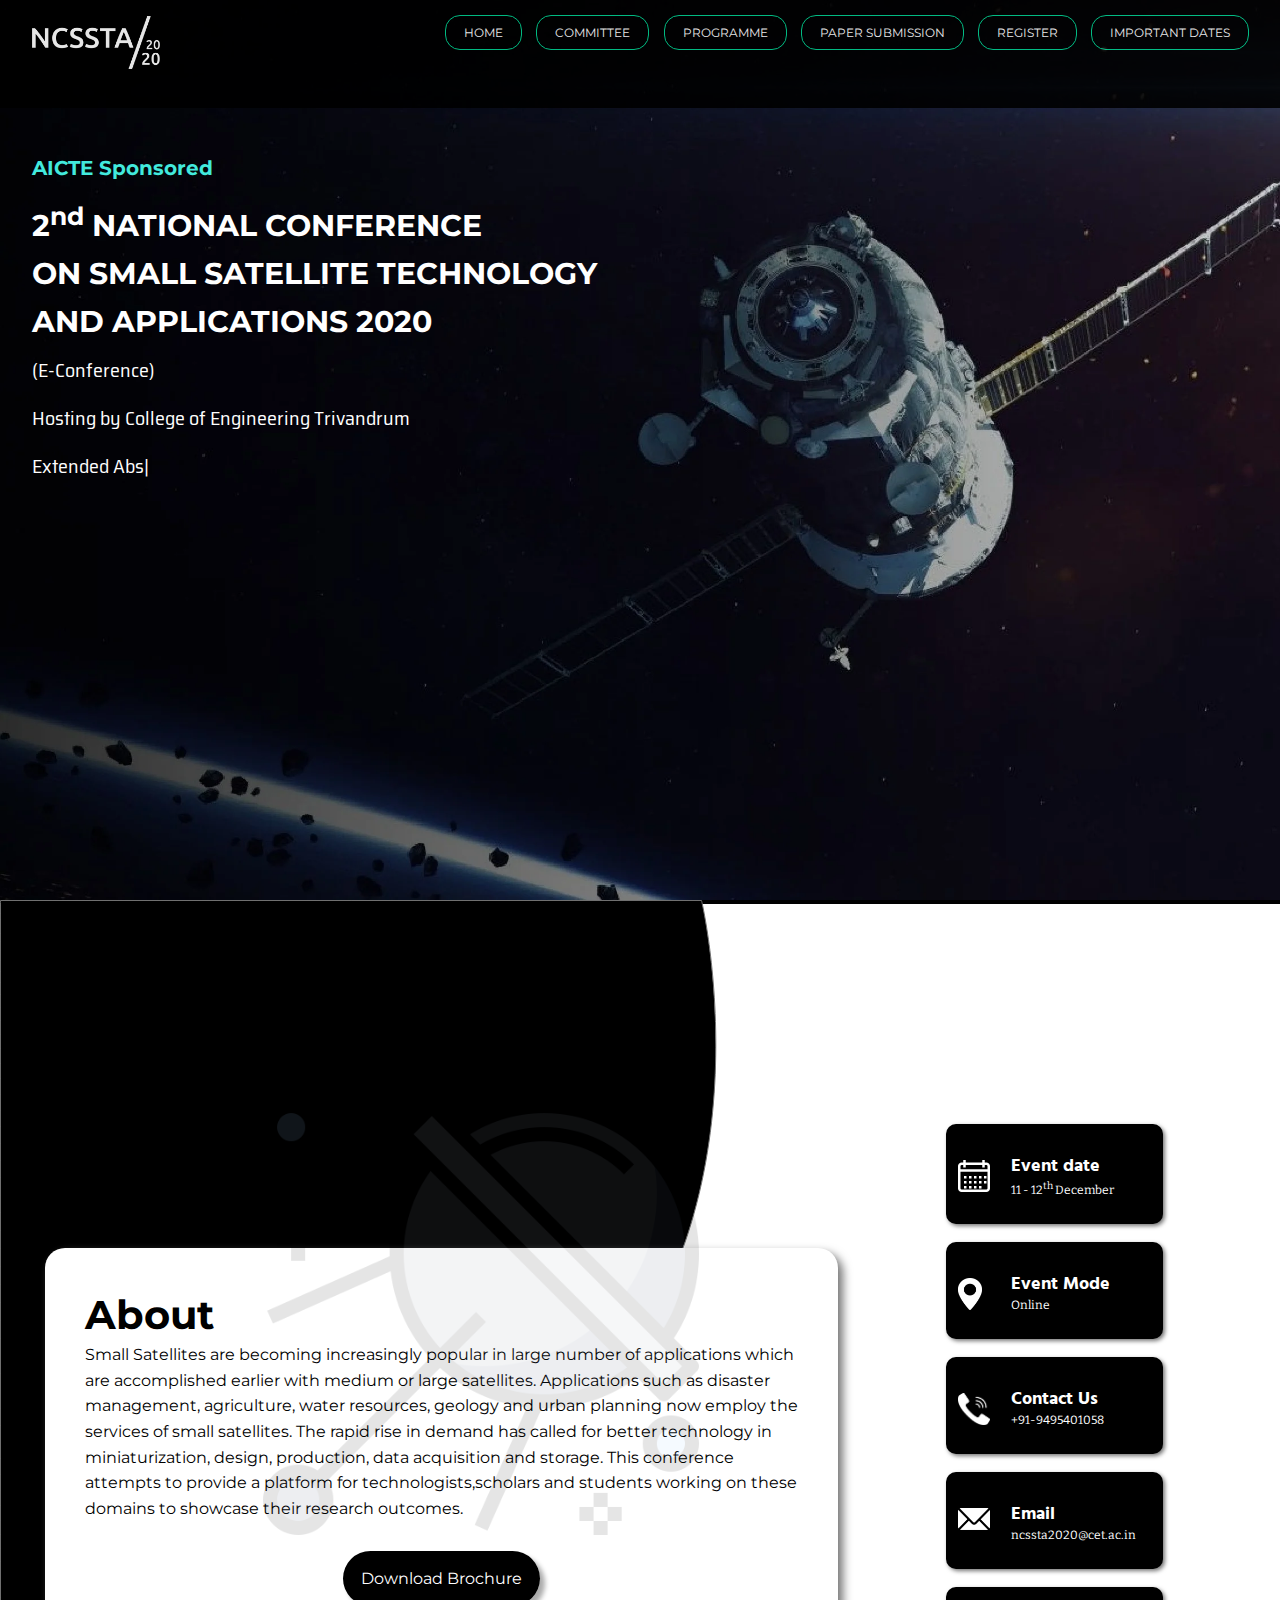
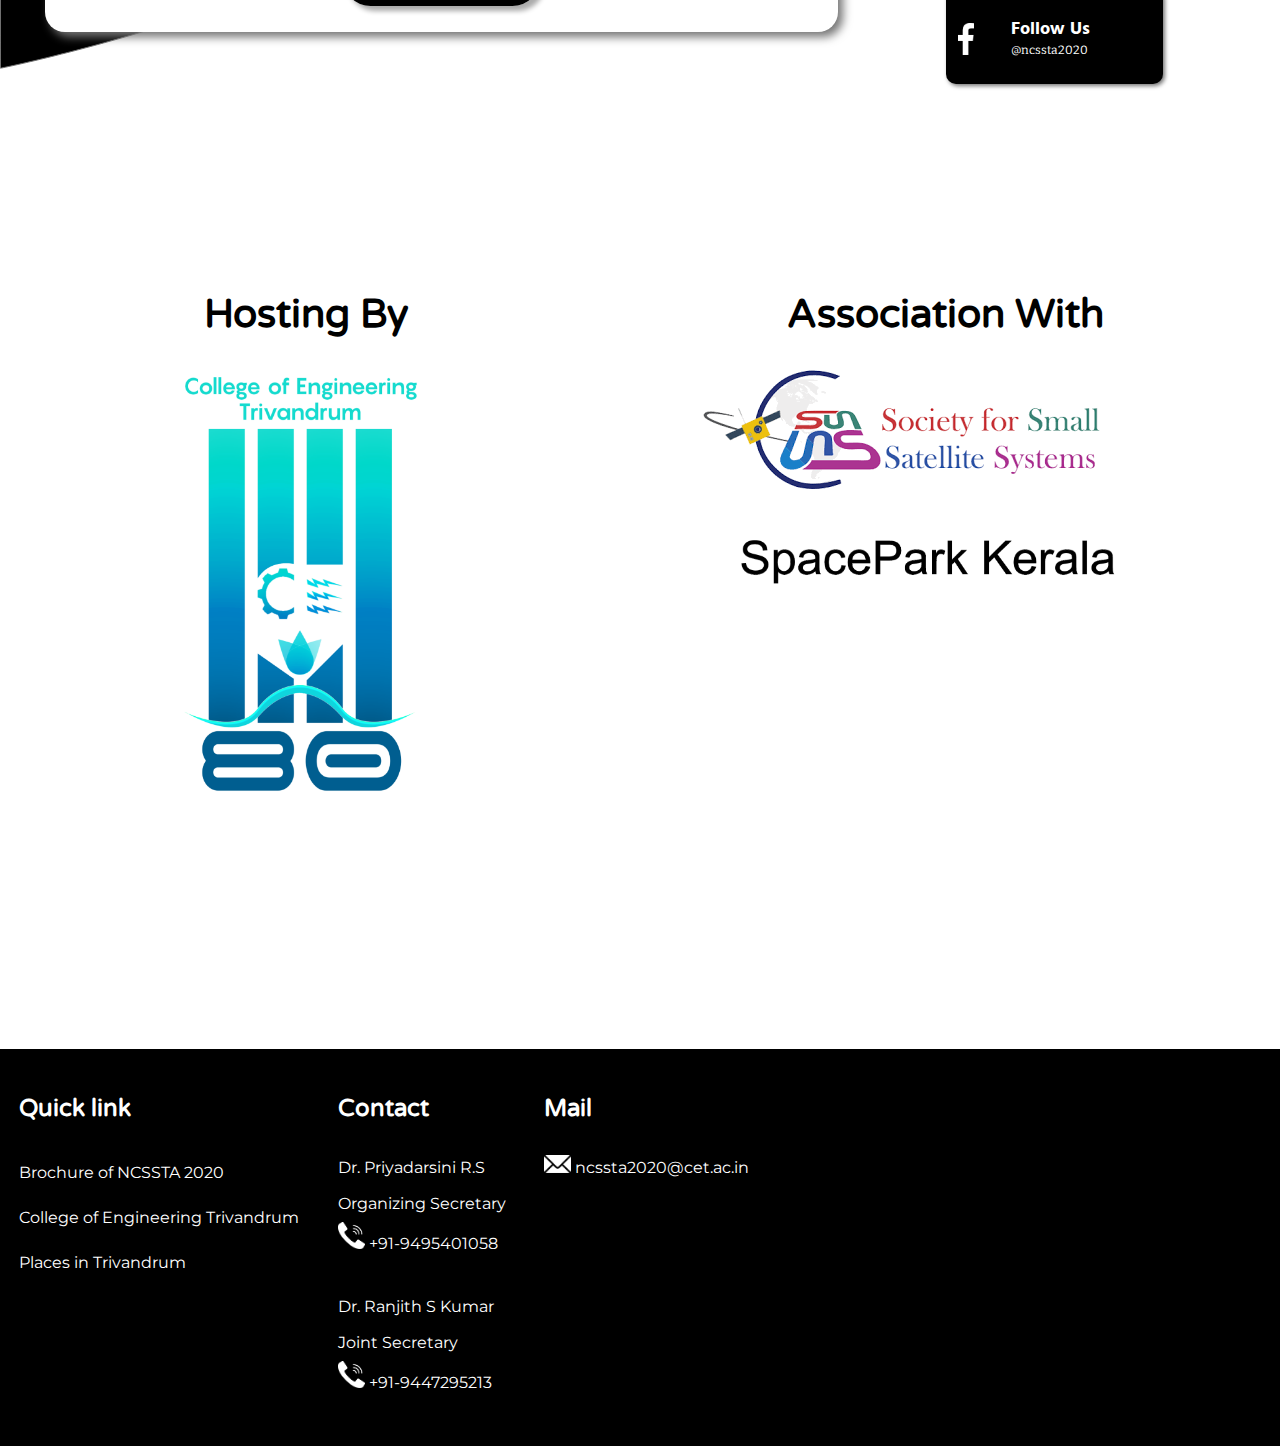
==== commit 223da3fd: "date changed" ====
--- a/index.html
+++ b/index.html
@@ -60,12 +60,12 @@
         <div class="container" background-color="black">
           <img src="./Images/header.webp" alt="" />
         </div>
-        <script src="typed.js"></script>
+        <script src="typed.js?ver=1.0"></script>
         <script>
           var text='th'
           var typed = new Typed(".notification", {
             strings: [
-              "Extended Abstract submission date has been extended to 30-09-2020",
+              "Extended Abstract submission date has been extended to 15-10-2020",
               'Event date 11-12 December 2020'  
             ],
             typeSpeed: 50,
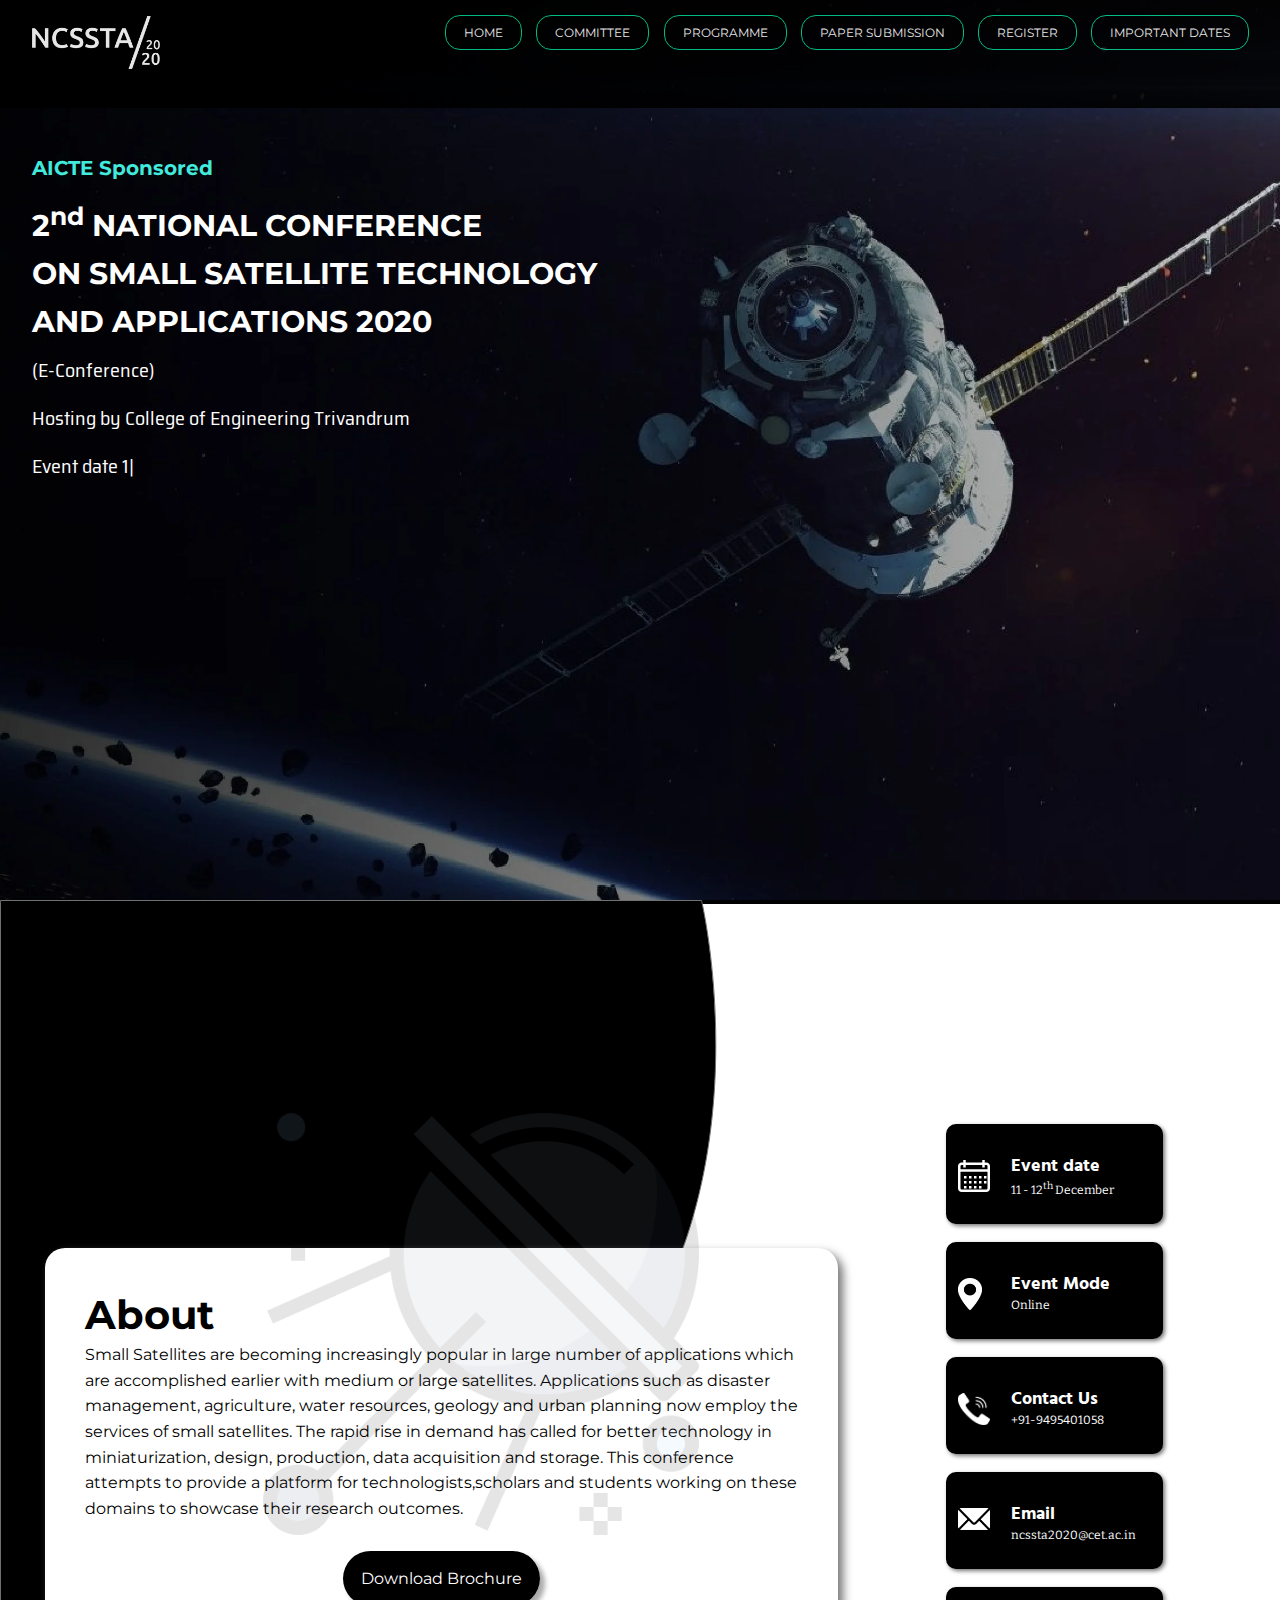
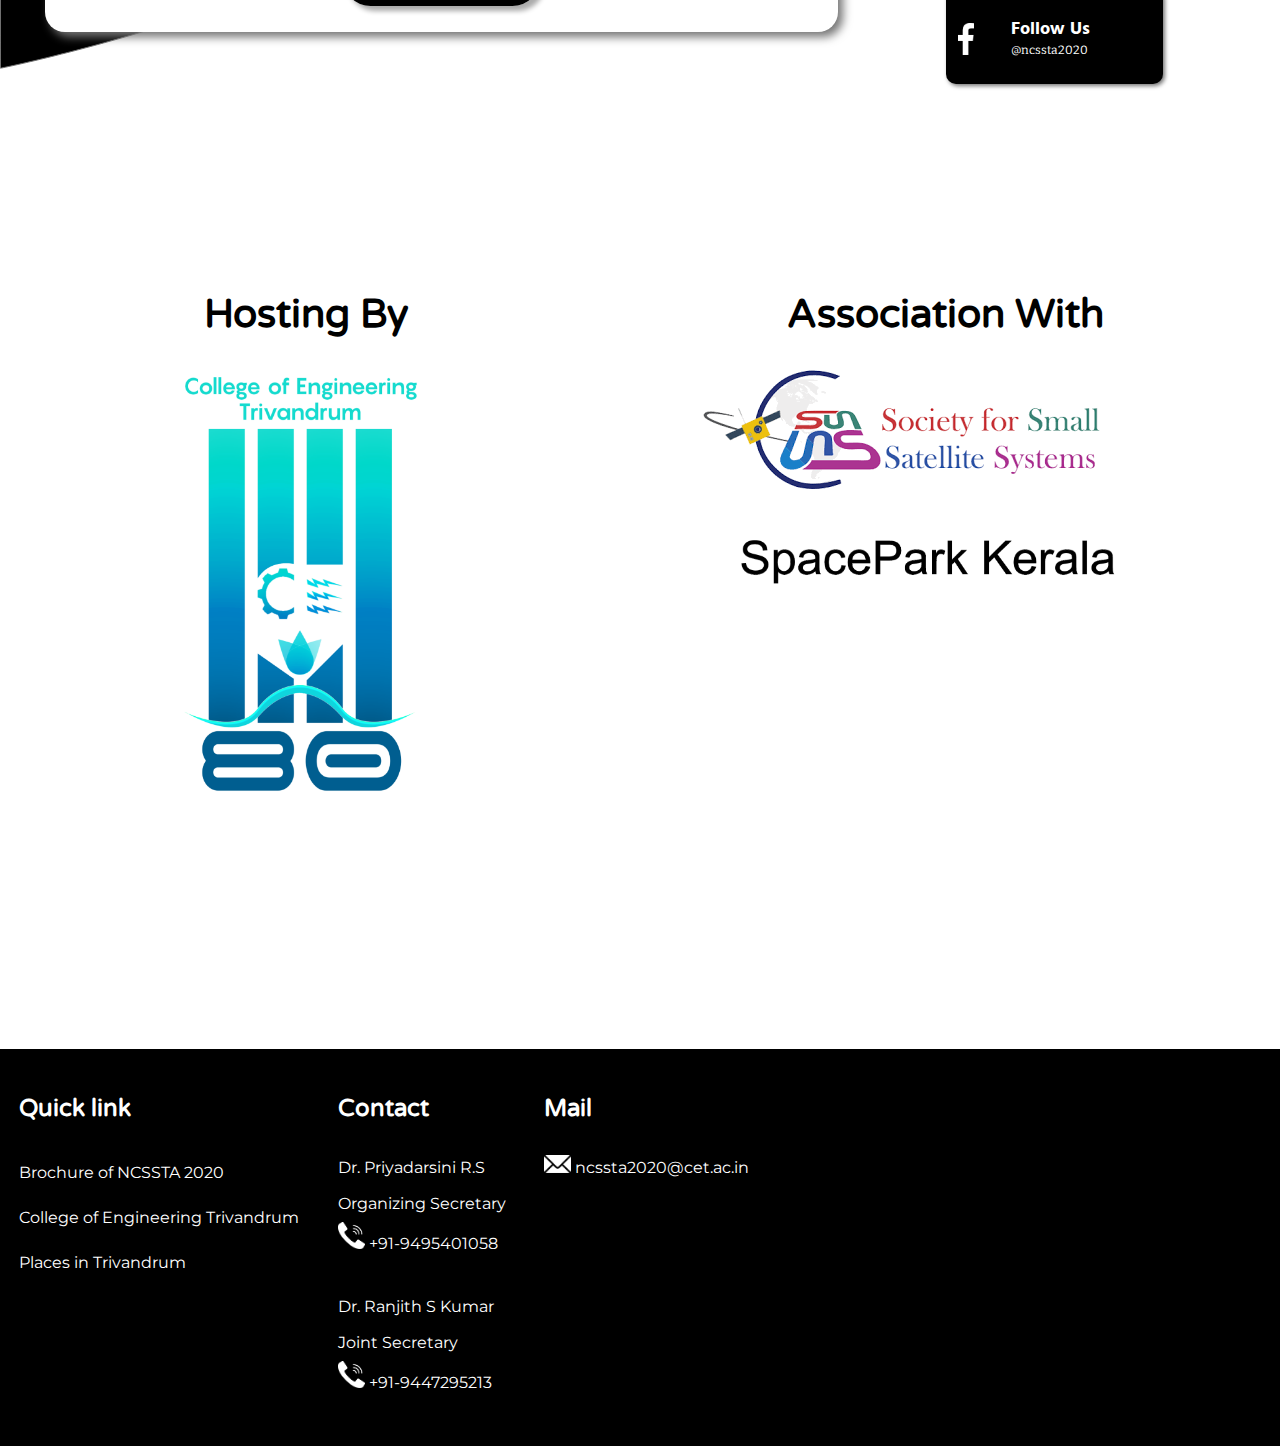
==== commit 9488f079: "index.html updated" ====
--- a/index.html
+++ b/index.html
@@ -41,8 +41,7 @@
           <img src='./Images/pop-notifi.png' class="notifi-img"></img>
           <div>
             <h2>Update!!</h2>
-            <p class="pop-msg">Extended Abstract submission date 
-              has been extended to 15-10-2020</p>
+            <p class="pop-msg">Registration starts on 30-10-2020</p>
           </div>
           <div class="close">&times;</div>
         </div>
@@ -65,7 +64,6 @@
           var text='th'
           var typed = new Typed(".notification", {
             strings: [
-              "Extended Abstract submission date has been extended to 15-10-2020",
               'Event date 11-12 December 2020'  
             ],
             typeSpeed: 50,
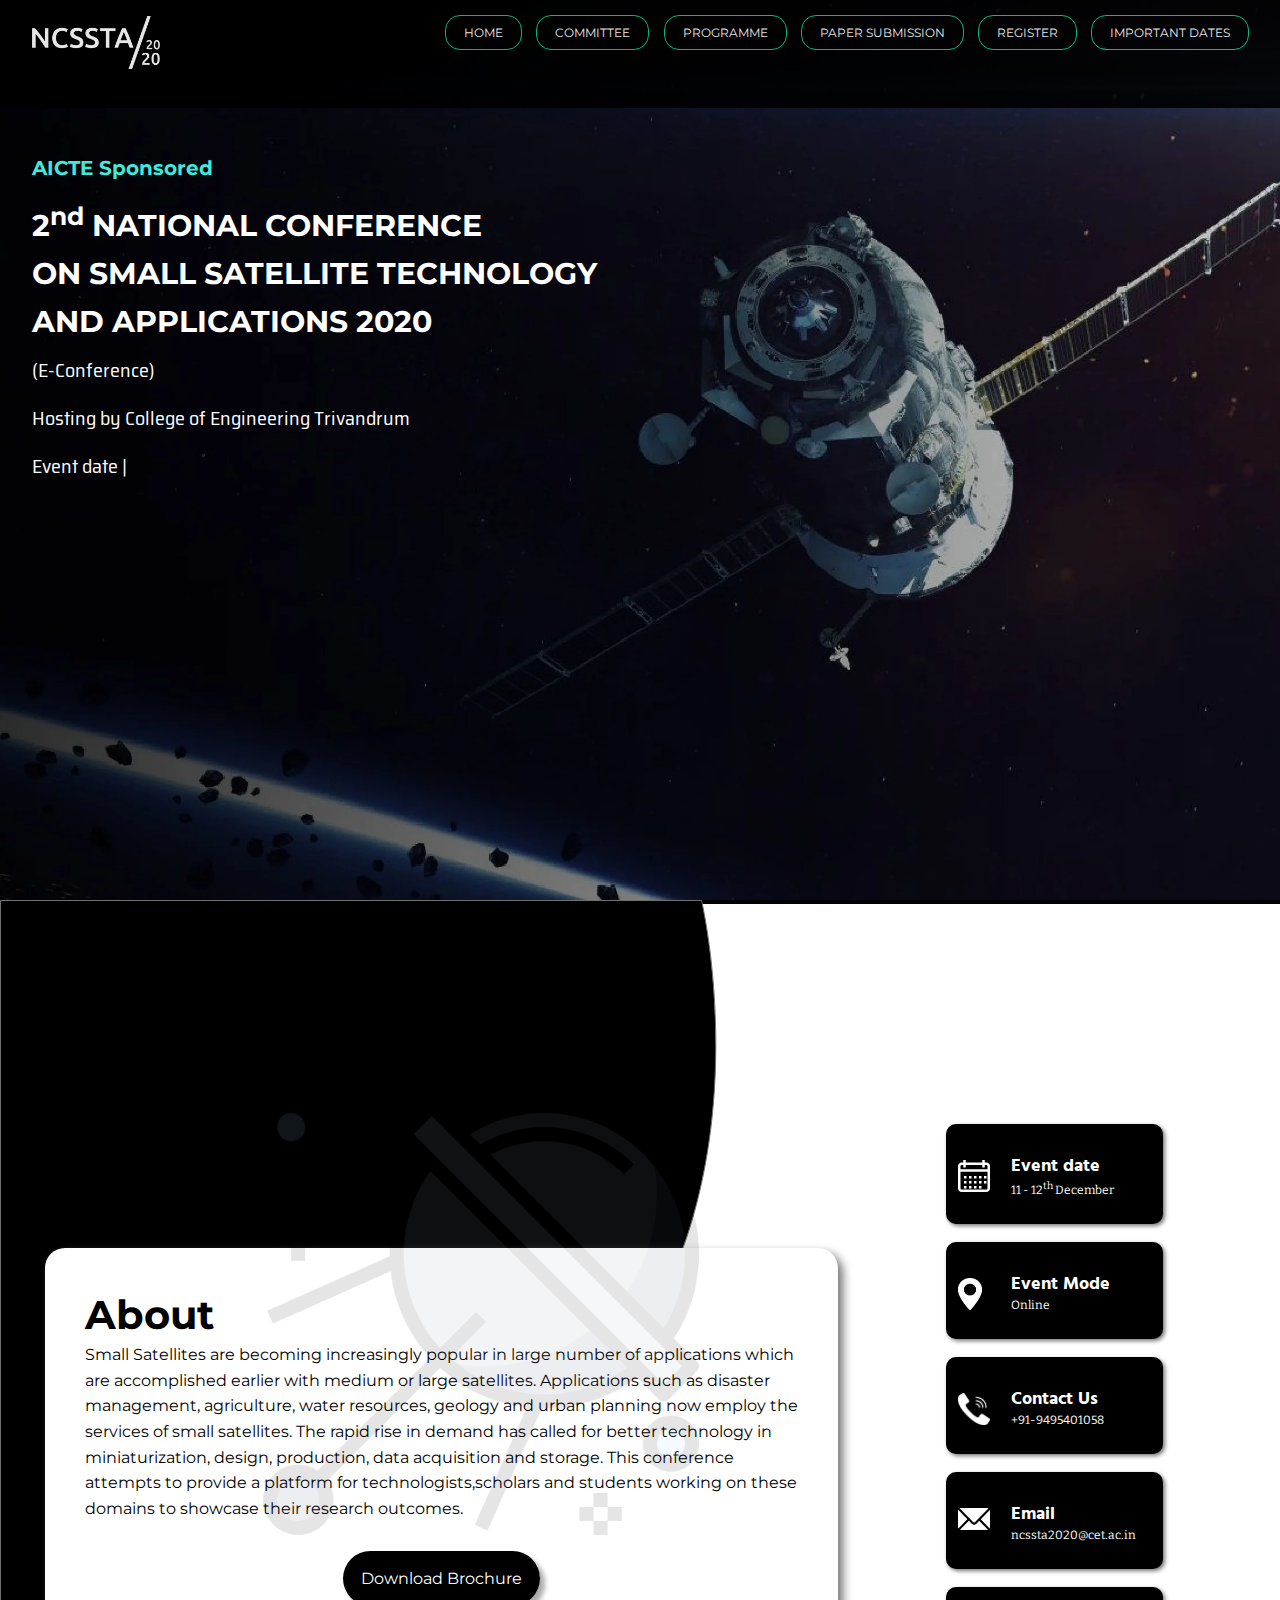
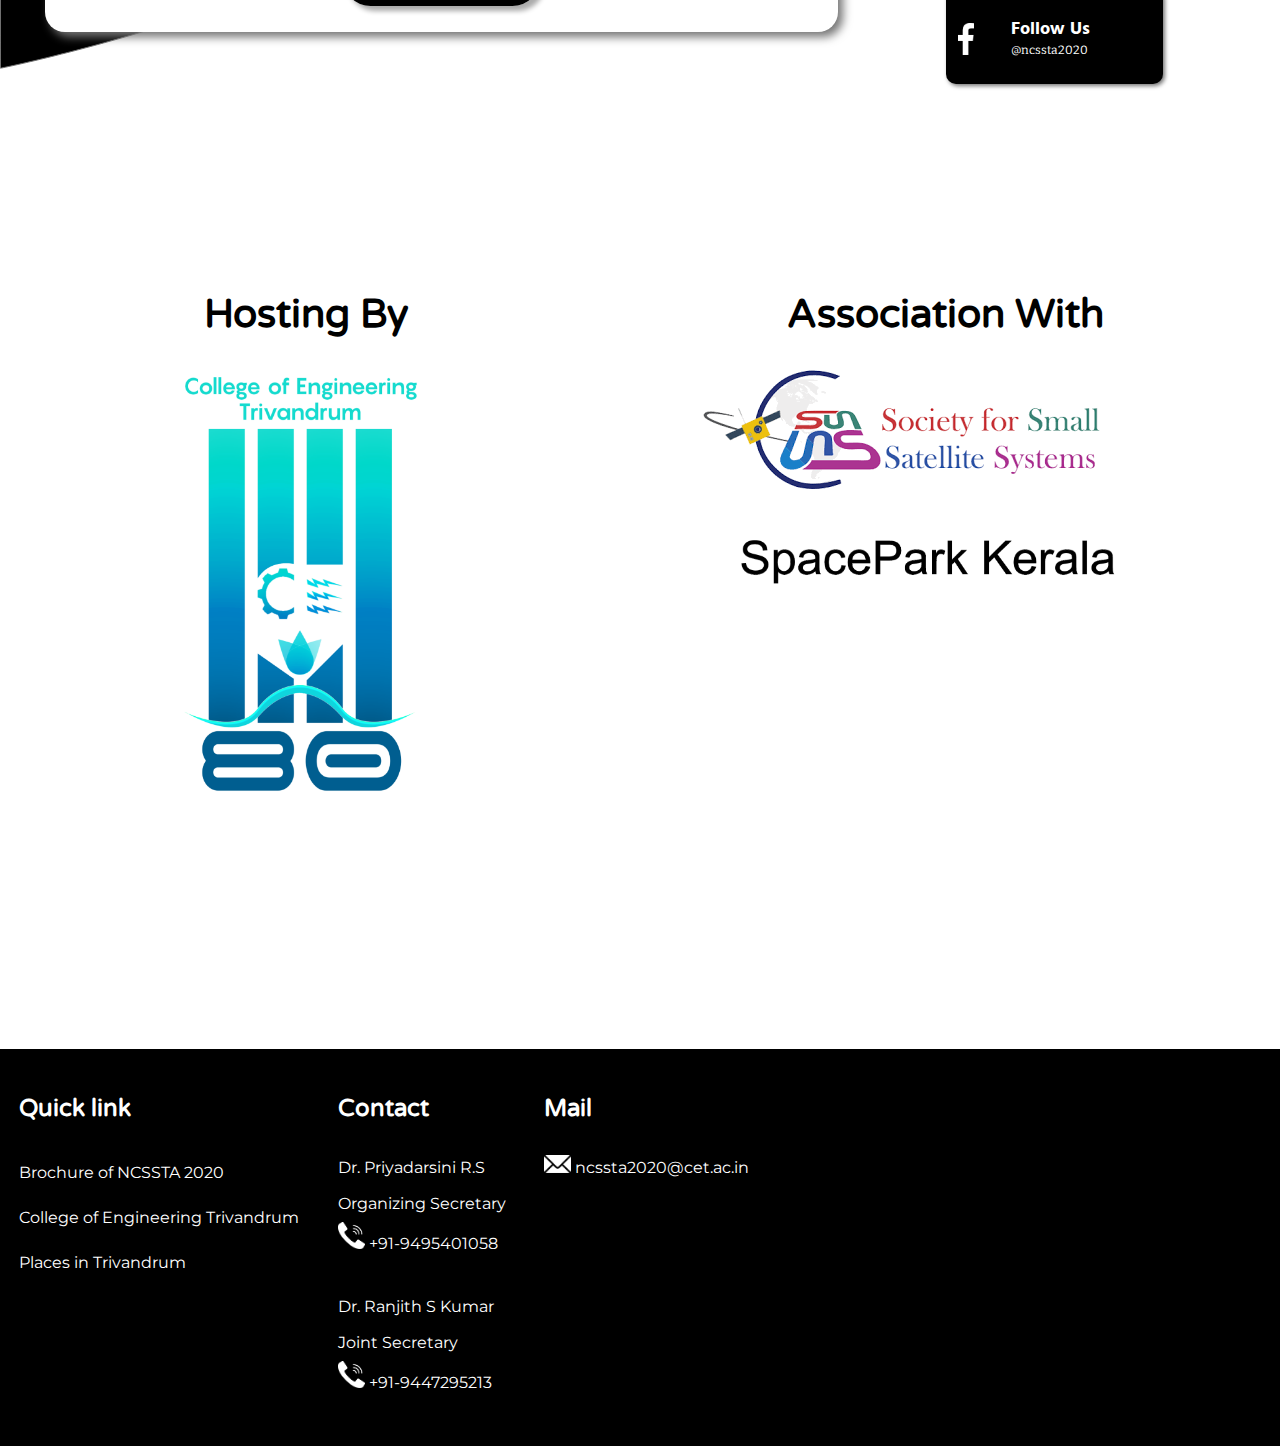
==== commit af6af3ab: "typed.js ver 2.0 added" ====
--- a/index.html
+++ b/index.html
@@ -59,7 +59,7 @@
         <div class="container" background-color="black">
           <img src="./Images/header.webp" alt="" />
         </div>
-        <script src="typed.js?ver=1.0"></script>
+        <script src="typed.js?ver=2.0"></script>
         <script>
           var text='th'
           var typed = new Typed(".notification", {
